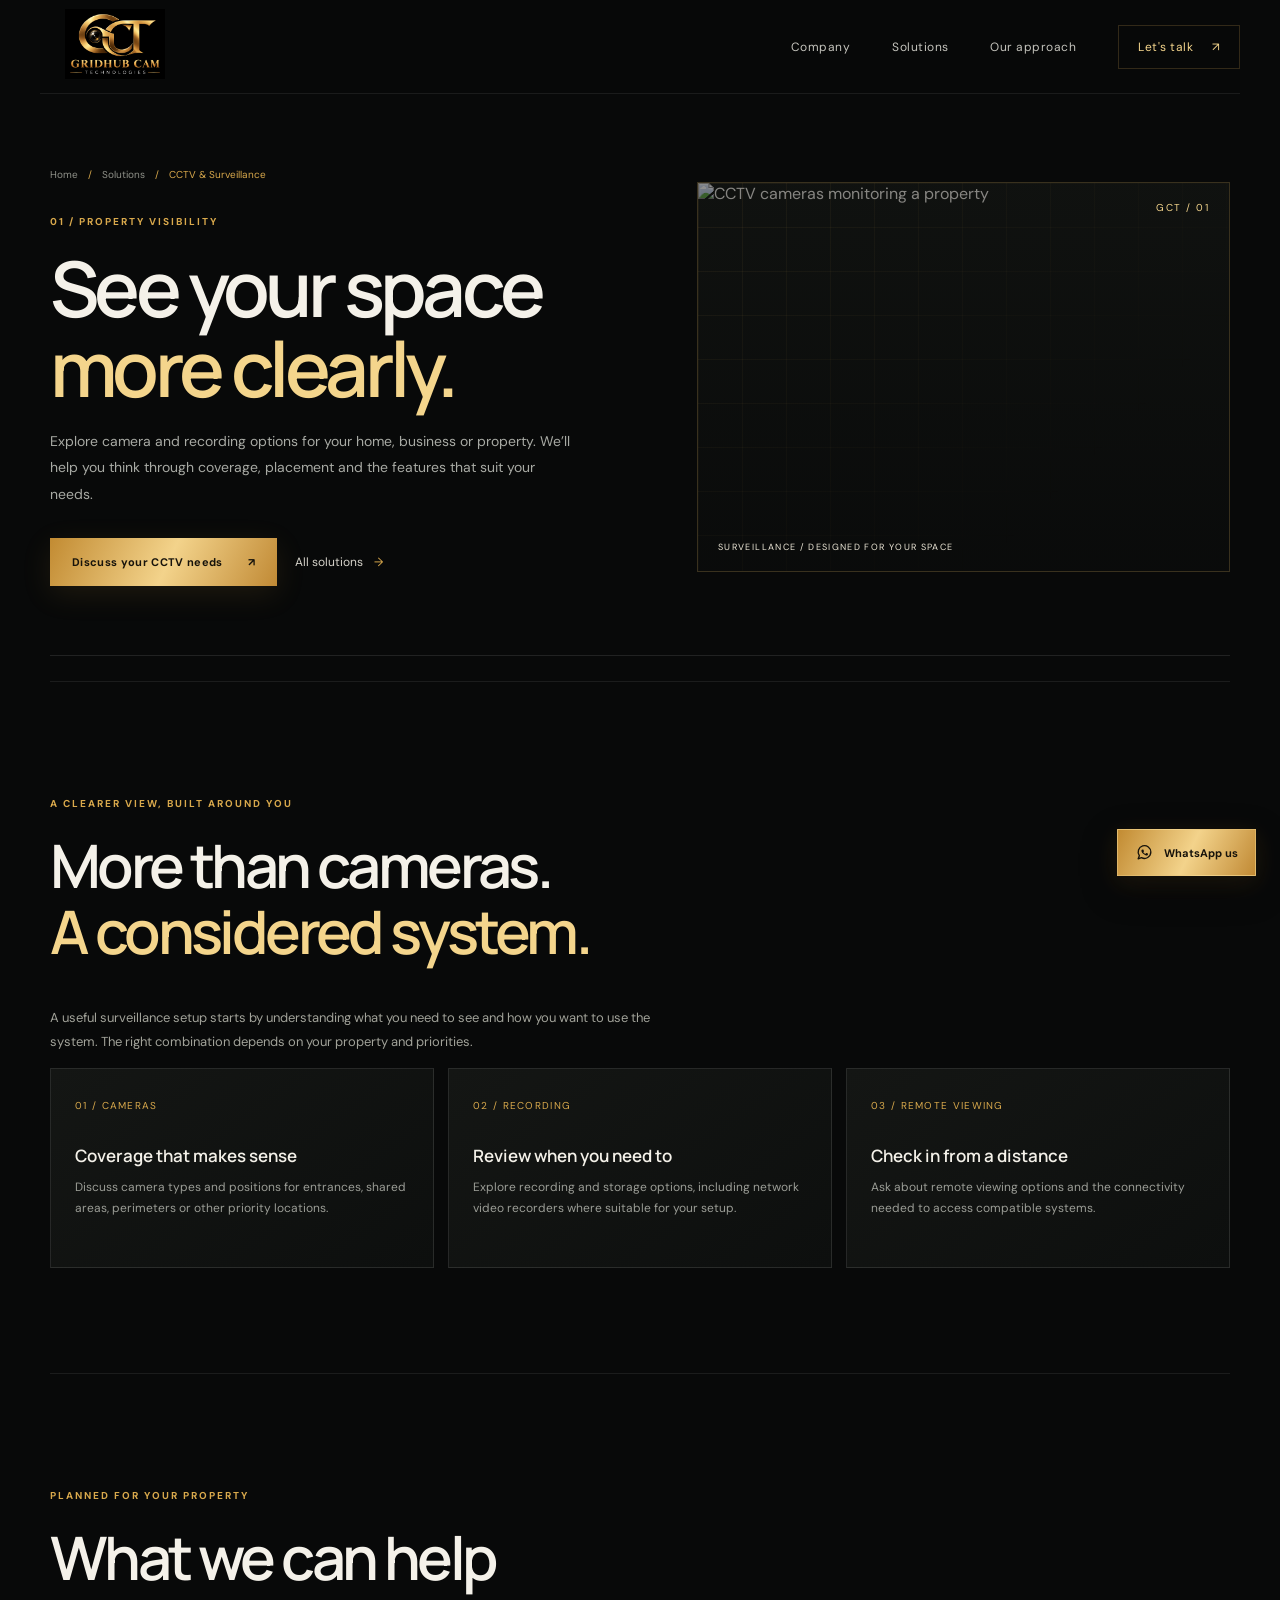
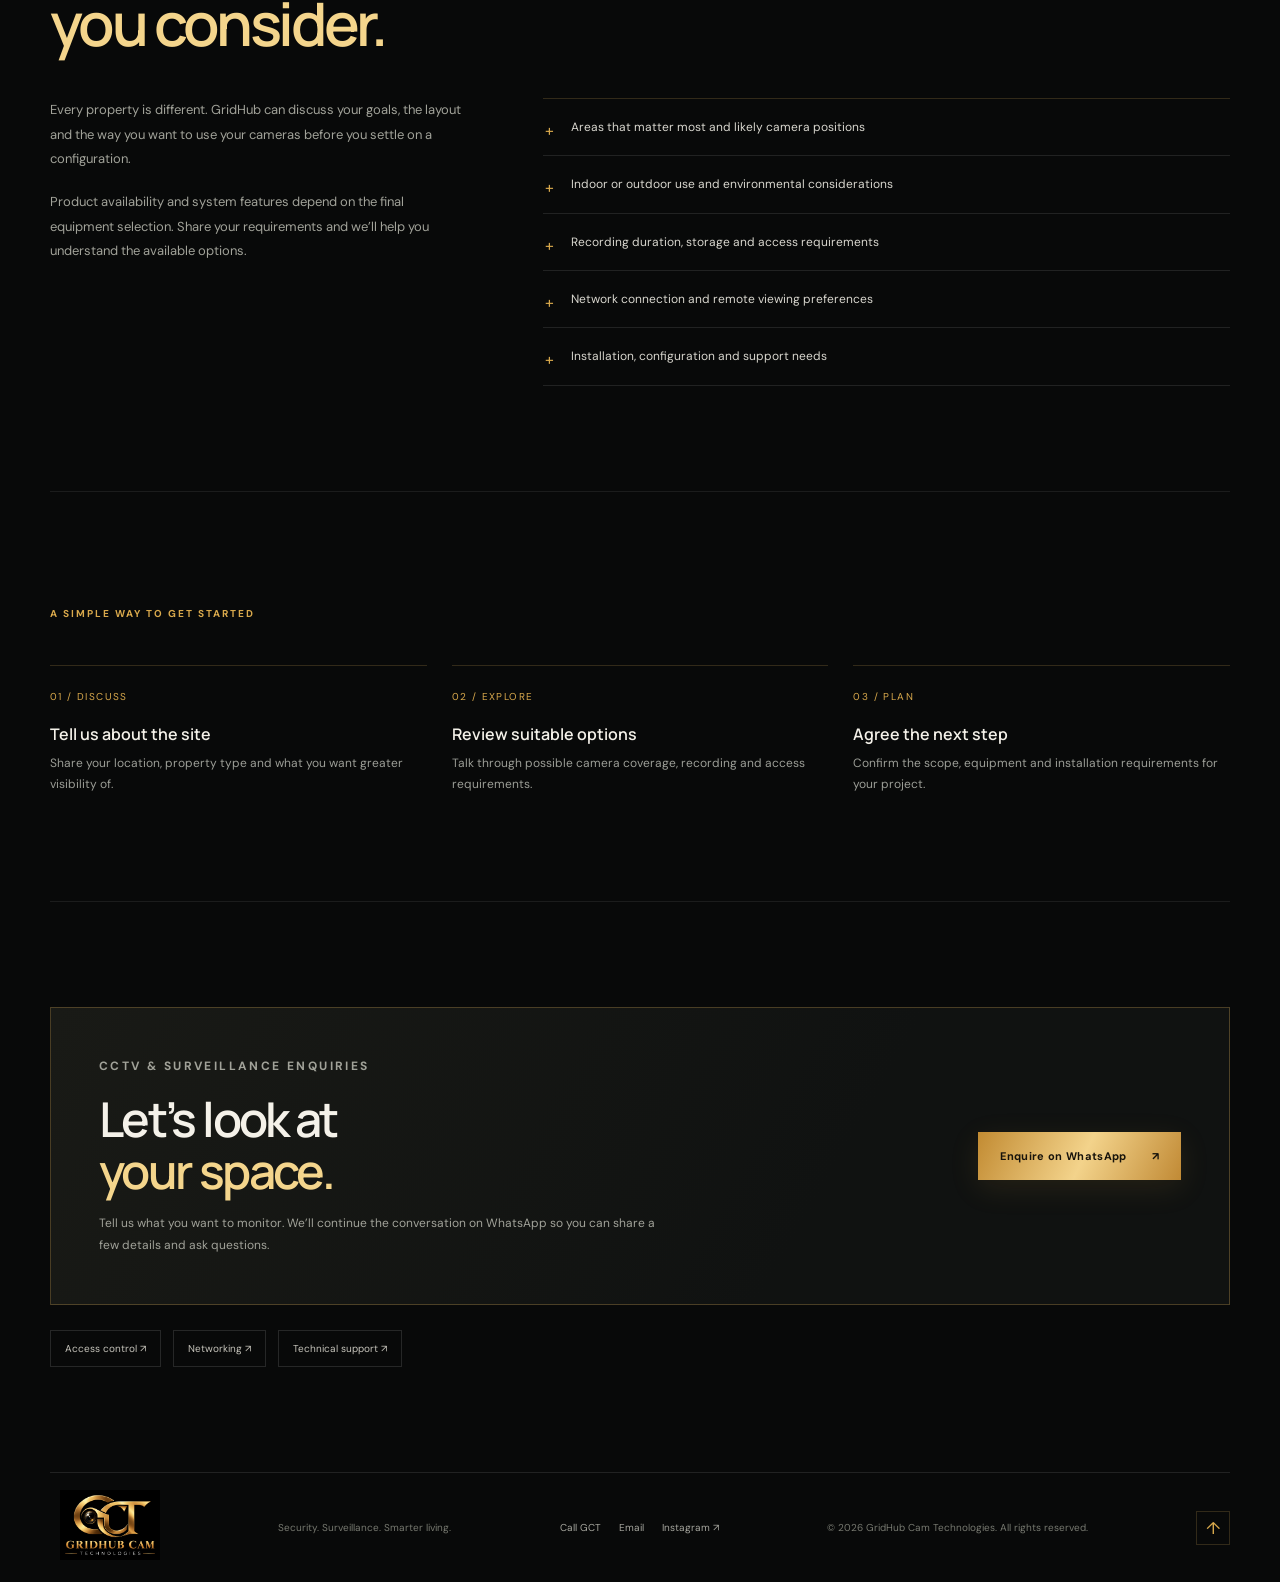
==== products/cctv.html @ 3b91d75c "initial commit" ====
<!DOCTYPE html>
<html lang="en">
<head>
  <meta charset="UTF-8">
  <meta name="viewport" content="width=device-width, initial-scale=1">
  <meta name="theme-color" content="#080909">
  <meta name="description" content="Explore CCTV camera, recording and remote viewing options from GridHub Cam Technologies in Nairobi, Kenya.">
  <meta property="og:type" content="website">
  <meta property="og:title" content="CCTV & Surveillance | GridHub Cam Technologies">
  <meta property="og:description" content="Thoughtful CCTV and surveillance solutions for homes and businesses.">
  <title>CCTV & Surveillance | GridHub Cam Technologies</title>
  <link rel="icon" type="image/png" href="../assets/gridhub-logo.png">
  <link rel="preconnect" href="https://fonts.googleapis.com">
  <link rel="preconnect" href="https://fonts.gstatic.com" crossorigin>
  <link href="https://fonts.googleapis.com/css2?family=DM+Sans:wght@400;500;600;700&family=Manrope:wght@400;500;600;700;800&display=swap" rel="stylesheet">
  <link rel="stylesheet" href="../styles.css">
  <link rel="stylesheet" href="products.css">
</head>
<body>
  <a class="skip-link" href="#main-content">Skip to content</a>
  <header class="site-header" id="top">
    <a class="brand" href="../index.html" aria-label="GridHub Cam Technologies home"><img src="../assets/gridhub-logo.png" alt="GridHub Cam Technologies official gold GCT logo"></a>
    <button class="menu-toggle" type="button" aria-label="Open navigation" aria-controls="primary-navigation" aria-expanded="false"><span></span><span></span></button>
    <nav class="navigation" id="primary-navigation" aria-label="Main navigation">
      <a href="../index.html#about">Company</a><a href="../index.html#solutions">Solutions</a><a href="../index.html#approach">Our approach</a><a href="../index.html#contact" class="nav-cta">Let's talk <span>↗</span></a>
    </nav>
  </header>
  <main class="product-main" id="main-content">
    <section class="product-hero section-shell">
      <div class="product-hero-copy">
        <nav class="product-breadcrumb" aria-label="Breadcrumb"><a href="../index.html">Home</a><span>/</span><a href="../index.html#solutions">Solutions</a><span>/</span><span aria-current="page">CCTV & Surveillance</span></nav>
        <p class="product-kicker">01 / PROPERTY VISIBILITY</p>
        <h1>See your space<br><em>more clearly.</em></h1>
        <p class="product-lead">Explore camera and recording options for your home, business or property. We’ll help you think through coverage, placement and the features that suit your needs.</p>
        <div class="product-actions"><a class="button button-gold" href="#contact">Discuss your CCTV needs <span>↗</span></a><a class="text-link" href="../index.html#solutions">All solutions <span>→</span></a></div>
      </div>
      <div class="product-visual"><img src="https://images.unsplash.com/photo-1557597774-9d273605dfa9?auto=format&amp;fit=crop&amp;w=1200&amp;q=85" alt="CCTV cameras monitoring a property" fetchpriority="high"><div class="product-visual-grid"></div><span class="product-visual-index">GCT / 01</span><span class="product-visual-label">SURVEILLANCE / DESIGNED FOR YOUR SPACE</span></div>
    </section>
    <section class="product-section section-shell">
      <p class="product-kicker">A CLEARER VIEW, BUILT AROUND YOU</p>
      <div class="product-section-heading"><h2>More than cameras.<br><em>A considered system.</em></h2></div>
      <p class="product-section-lead">A useful surveillance setup starts by understanding what you need to see and how you want to use the system. The right combination depends on your property and priorities.</p>
      <div class="product-feature-grid">
        <article class="product-feature"><span>01 / CAMERAS</span><h3>Coverage that makes sense</h3><p>Discuss camera types and positions for entrances, shared areas, perimeters or other priority locations.</p></article>
        <article class="product-feature"><span>02 / RECORDING</span><h3>Review when you need to</h3><p>Explore recording and storage options, including network video recorders where suitable for your setup.</p></article>
        <article class="product-feature"><span>03 / REMOTE VIEWING</span><h3>Check in from a distance</h3><p>Ask about remote viewing options and the connectivity needed to access compatible systems.</p></article>
      </div>
    </section>
    <section class="product-section section-shell">
      <p class="product-kicker">PLANNED FOR YOUR PROPERTY</p>
      <div class="product-section-heading"><h2>What we can help<br><em>you consider.</em></h2></div>
      <div class="product-detail-layout">
        <div class="product-detail-copy"><p>Every property is different. GridHub can discuss your goals, the layout and the way you want to use your cameras before you settle on a configuration.</p><p>Product availability and system features depend on the final equipment selection. Share your requirements and we’ll help you understand the available options.</p></div>
        <ul class="product-checklist"><li>Areas that matter most and likely camera positions</li><li>Indoor or outdoor use and environmental considerations</li><li>Recording duration, storage and access requirements</li><li>Network connection and remote viewing preferences</li><li>Installation, configuration and support needs</li></ul>
      </div>
    </section>
    <section class="product-section section-shell">
      <p class="product-kicker">A SIMPLE WAY TO GET STARTED</p>
      <div class="product-process">
        <article><span>01 / DISCUSS</span><h3>Tell us about the site</h3><p>Share your location, property type and what you want greater visibility of.</p></article>
        <article><span>02 / EXPLORE</span><h3>Review suitable options</h3><p>Talk through possible camera coverage, recording and access requirements.</p></article>
        <article><span>03 / PLAN</span><h3>Agree the next step</h3><p>Confirm the scope, equipment and installation requirements for your project.</p></article>
      </div>
    </section>
    <section class="product-section section-shell" id="contact">
      <div class="product-contact"><div><p class="product-kicker">CCTV & SURVEILLANCE ENQUIRIES</p><h2>Let’s look at<br><em>your space.</em></h2><p>Tell us what you want to monitor. We’ll continue the conversation on WhatsApp so you can share a few details and ask questions.</p></div><a class="button button-gold" href="https://wa.me/254706230252?text=Hello%20GridHub%20Cam%20Technologies%2C%20I%27d%20like%20to%20enquire%20about%20CCTV%20and%20surveillance." target="_blank" rel="noopener">Enquire on WhatsApp <span>↗</span></a></div>
      <div class="product-related" aria-label="Related solutions"><a href="access-control.html">Access control ↗</a><a href="networking.html">Networking ↗</a><a href="technical-support.html">Technical support ↗</a></div>
    </section>
  </main>
  <footer class="site-footer product-footer section-shell"><a class="footer-brand" href="../index.html"><img src="../assets/gridhub-logo.png" alt="GridHub Cam Technologies"></a><p>Security. Surveillance. Smarter living.</p><nav class="footer-links" aria-label="Footer"><a href="tel:+254706230252">Call GCT</a><a href="mailto:gridhubcamtechnologies@yahoo.com">Email</a><a href="https://www.instagram.com/gridhub.camtechnologies/" target="_blank" rel="noopener">Instagram ↗</a></nav><span>© <span id="year"></span> GridHub Cam Technologies. All rights reserved.</span><a class="back-top" href="#top" aria-label="Back to top">↑</a></footer>
  <a class="floating-whatsapp" href="https://wa.me/254706230252?text=Hello%20GridHub%20Cam%20Technologies%2C%20I%27d%20like%20to%20enquire%20about%20CCTV%20and%20surveillance." target="_blank" rel="noopener" aria-label="Enquire about CCTV on WhatsApp"><svg class="whatsapp-icon" aria-hidden="true" viewBox="0 0 24 24" fill="none"><path d="M20 11.5a8 8 0 0 1-11.8 7L4 20l1.5-4A8 8 0 1 1 20 11.5Z" stroke="currentColor" stroke-width="1.7" stroke-linejoin="round"/><path d="M9 8.5c.3-.4.5-.4.8-.4h.3c.2 0 .4.1.5.4l.7 1.6c.1.2.1.4-.1.6l-.5.6c-.2.2-.2.4 0 .6.5.8 1.2 1.4 2 1.8.2.1.4.1.6-.1l.7-.8c.2-.2.4-.2.6-.1l1.5.7c.3.1.4.3.4.5 0 .4-.2 1.1-.7 1.5-.5.5-1.2.6-1.9.4-1.1-.3-2.4-1.1-3.5-2.1-1-.9-1.9-2.2-2.2-3.4-.2-.7 0-1.4.4-1.8Z" fill="currentColor"/></svg><span>WhatsApp us</span></a>
  <script src="../script.js"></script>
</body>
</html>
---- styles.css ----
*{box-sizing:border-box}
 :root{--bg:#080909;--panel:#101111;--panel2:#141514;--gold:#d9a94c;--gold2:#f4d58c;--muted:#9a9b96;--line:rgba(220,177,91,.2);--white:#f4f1e9}
html{scroll-behavior:smooth;scroll-padding-top:90px}
body{margin:0;background:var(--bg);color:var(--white);font-family:"DM Sans",sans-serif;overflow-x:hidden}
a{color:inherit;text-decoration:none}
.page-glow{position:absolute;inset:0 0 auto;height:900px;pointer-events:none;background:radial-gradient(ellipse at 76% 23%,rgba(176,124,37,.12),transparent 35%),radial-gradient(ellipse at 5% 55%,rgba(180,140,67,.06),transparent 30%)}
.section-shell{width:min(1180px,calc(100% - 80px));margin:auto}
.site-header{height:94px;width:min(1320px,calc(100% - 80px));margin:auto;display:flex;align-items:center;justify-content:space-between;border-bottom:1px solid rgba(255,255,255,.08);position:sticky;top:0;z-index:20;background:rgba(8,9,9,.9);backdrop-filter:blur(16px)}
.brand img{width:150px;height:70px;object-fit:contain}
.navigation{display:flex;align-items:center;gap:42px;font-size:12px;color:#c5c4bd;letter-spacing:.04em}
.navigation a{transition:color .2s}
.navigation a:hover,.text-link:hover{color:var(--gold2)}
.navigation .nav-cta{color:var(--gold2);border:1px solid var(--line);padding:13px 19px}
.nav-cta span{margin-left:15px}
.menu-toggle{display:none}
.hero{min-height:670px;display:grid;grid-template-columns:1fr 1fr;align-items:center;position:relative;padding-top:40px;padding-bottom:90px}
.hero-copy{position:relative;z-index:2;padding:40px 0}
.eyebrow{font-size:10px;letter-spacing:.2em;color:var(--gold);font-weight:700}
.eyebrow-line{display:inline-block;width:30px;height:1px;background:var(--gold);vertical-align:middle;margin-right:10px}
.hero h1,.intro h2,.section-heading h2,.statement h2,.approach h2,.audience h2,.contact h2{font-family:Manrope,sans-serif;letter-spacing:-.065em;font-weight:600}
.hero h1{font-size:clamp(54px,6.4vw,86px);line-height:.99;margin:27px 0}
.hero h1 em,.intro h2 em,.section-heading h2 em,.statement h2 em,.approach h2 em,.contact h2 em{font-style:normal;color:var(--gold2)}
.hero-lead{max-width:490px;color:#a8aaa4;line-height:1.85;font-size:15px}
.hero-actions{display:flex;align-items:center;gap:30px;margin-top:35px}
.button{display:inline-flex;align-items:center;gap:25px;padding:17px 22px;font-size:11px;font-weight:700;letter-spacing:.03em}
.button-gold{color:#17130b;background:linear-gradient(115deg,#c28b32,#f3d38b 52%,#c18a35);box-shadow:0 8px 30px rgba(196,144,54,.12);transition:transform .2s,box-shadow .2s}
.button-gold:hover{transform:translateY(-3px);box-shadow:0 12px 35px rgba(196,144,54,.22)}
.text-link{font-size:12px;color:#d6d3ca}
.text-link span{color:var(--gold);margin-left:8px}
.hero-footnote{margin-top:65px;color:#777a73;font-size:10px;letter-spacing:.04em}
.pulse,.tag-dot{display:inline-block;width:6px;height:6px;background:var(--gold);border-radius:50%;margin-right:9px;box-shadow:0 0 12px var(--gold)}
.hero-art{height:510px;position:relative;display:grid;place-items:center;overflow:hidden}
.art-grid{position:absolute;inset:0;background-image:linear-gradient(rgba(218,174,88,.055) 1px,transparent 1px),linear-gradient(90deg,rgba(218,174,88,.055) 1px,transparent 1px);background-size:42px 42px;mask-image:radial-gradient(ellipse,black,transparent 72%)}
.orbit{position:absolute;border:1px solid rgba(218,174,88,.2);border-radius:50%;width:390px;height:390px}
.orbit-two{width:490px;height:490px;border-style:dashed;opacity:.5}
.lens-ring{width:260px;height:260px;border-radius:50%;border:1px solid rgba(234,193,111,.65);display:grid;place-items:center;box-shadow:0 0 0 16px rgba(220,174,83,.035),0 0 80px rgba(204,150,55,.15),inset 0 0 50px rgba(211,164,77,.12);background:radial-gradient(circle,rgba(199,151,61,.12),rgba(8,9,9,.1) 65%);position:relative;z-index:1}
.lens-ring:before,.lens-ring:after{content:"";position:absolute;border:1px solid rgba(224,184,101,.35);border-radius:50%;inset:15px}
.lens-ring:after{inset:31px;border-style:dashed;opacity:.6}
.lens-core{width:125px;height:125px;border-radius:50%;background:radial-gradient(circle at 35% 30%,#565044 0,#181a19 25%,#050606 65%);border:5px solid #8e713d;box-shadow:0 0 0 7px #171613,0 0 35px #b17b2d;display:grid;place-items:center}
.lens-shine{width:43px;height:43px;border-radius:50%;background:radial-gradient(circle at 35% 30%,#b8b8a6,#42443d 24%,#080909 70%);box-shadow:0 0 15px rgba(236,193,104,.45)}
.scan-line{position:absolute;width:340px;height:1px;background:linear-gradient(90deg,transparent,var(--gold),transparent);top:50%;z-index:2;opacity:.65;animation:scan 5s ease-in-out infinite}
.art-tag{position:absolute;border:1px solid var(--line);background:rgba(9,10,9,.8);padding:12px 15px;font-size:9px;letter-spacing:.13em;color:#d8d2c4;z-index:3}
.tag-top{top:65px;right:5px}
.tag-bottom{bottom:53px;left:0;display:flex;flex-direction:column;gap:7px;letter-spacing:0}
.tag-bottom small{color:var(--gold);font-size:9px;letter-spacing:.16em}
.tag-bottom strong{font-size:11px;font-weight:500}
.art-cross{position:absolute;color:var(--gold);opacity:.7;font-size:20px}
.cross-a{top:110px;left:60px}
.cross-b{right:50px;bottom:120px}
.hero-bottom-rule{position:absolute;bottom:25px;left:0;right:0;border-top:1px solid rgba(255,255,255,.1);padding-top:15px;display:flex;justify-content:space-between;color:#696b65;font-size:9px;letter-spacing:.16em}
.section-index{font-size:10px;color:var(--gold);letter-spacing:.14em}
.section-index span{color:#74766f;margin-left:12px}
.intro{padding:135px 0;display:grid;grid-template-columns:230px 1fr;border-top:1px solid rgba(255,255,255,.08)}
.intro-content{max-width:820px}
.intro h2{font-size:clamp(42px,5.2vw,68px);line-height:1.12;margin:23px 0 35px}
.intro-bottom{display:grid;grid-template-columns:1fr 1fr;gap:45px;max-width:760px}
.intro-bottom p,.approach-lead{font-size:13px;line-height:1.9;color:#9b9d96;margin:0}
.solutions{padding:75px 0 140px}
.section-heading{display:grid;grid-template-columns:1fr 1fr;align-items:end;margin-bottom:50px}
.section-heading .eyebrow{margin-top:35px}
.section-heading h2{font-size:clamp(39px,4.7vw,61px);line-height:1.12;margin:0}
.solution-grid{display:grid;grid-template-columns:repeat(6,1fr);gap:14px}
.solution-card{grid-column:span 2;background:linear-gradient(145deg,#151715,#0e100f);border:1px solid rgba(255,255,255,.075);min-width:0;transition:border-color .25s,transform .25s}
.solution-card:hover{border-color:rgba(218,174,88,.48);transform:translateY(-5px)}
.solution-feature{grid-column:span 3}
.solution-card:nth-child(2){grid-column:span 3}
.solution-card:nth-child(n+3){grid-column:span 2}
.card-top{padding:19px 20px 0;display:flex;justify-content:space-between;color:#8c8d85;font-size:9px;letter-spacing:.14em}
.card-arrow{color:var(--gold);font-size:16px}
.solution-visual{height:190px;position:relative;overflow:hidden;margin:15px 16px 0;background:radial-gradient(ellipse at center,rgba(189,139,54,.16),transparent 68%),#0b0d0c;border:1px solid rgba(255,255,255,.045);display:grid;place-items:center}
.visual-caption{position:absolute;bottom:12px;left:13px;font-size:8px;letter-spacing:.16em;color:#8e8d82}
.camera-body{width:130px;height:70px;border:1px solid #b68b43;border-radius:7px;background:linear-gradient(145deg,#282a26,#090b0a);transform:perspective(180px) rotateY(-12deg);display:grid;place-items:center;box-shadow:0 15px 40px #000}
.camera-lens{width:44px;height:44px;border:5px solid #8d703b;border-radius:50%;background:radial-gradient(circle at 35% 30%,#a9a18b,#171916 40%,#020303 70%);box-shadow:0 0 20px rgba(213,163,69,.25)}
.visual-beam{position:absolute;width:220px;height:80px;background:linear-gradient(90deg,transparent,rgba(205,158,68,.09),transparent);transform:rotate(-20deg)}
.access-frame{width:85px;height:115px;border:1px solid #a77d38;display:grid;place-items:center;position:relative;background:linear-gradient(145deg,#1b1e1a,#080a09);box-shadow:0 0 35px rgba(207,155,63,.13)}
.access-lock{font-size:42px;color:#d4a44d}
.access-scan{position:absolute;width:100%;height:1px;background:#f0ca7a;box-shadow:0 0 12px #e0b45e;top:45%;animation:scan 3s infinite}
.car-shape{width:150px;height:42px;border:1px solid #c69a4a;border-radius:40px 50px 14px 14px;position:relative;background:linear-gradient(160deg,#383a34,#0c0e0d);transform:skewX(-10deg)}
.car-shape:before{content:"";position:absolute;width:75px;height:28px;border:1px solid #98733a;border-bottom:0;left:36px;top:-24px;border-radius:55px 55px 0 0;background:#171a17}
.car-shape i,.car-shape b{position:absolute;width:23px;height:23px;border-radius:50%;background:#070808;border:3px solid #9b7b43;bottom:-12px}
.car-shape i{left:25px}
.car-shape b{right:25px}
.route-line{position:absolute;width:180px;height:65px;border:1px dashed rgba(223,180,94,.5);border-color:transparent transparent rgba(223,180,94,.6) rgba(223,180,94,.6);border-radius:50%;transform:rotate(-20deg)}
.wifi-symbol{width:110px;height:90px;position:relative}
.wifi-symbol i{position:absolute;left:50%;border:2px solid #c99b4b;border-bottom:0;border-radius:100px 100px 0 0;transform:translateX(-50%)}
.wifi-symbol i:nth-child(1){width:100px;height:48px;top:0}
.wifi-symbol i:nth-child(2){width:68px;height:33px;top:18px}
.wifi-symbol i:nth-child(3){width:34px;height:17px;top:35px}
.wifi-symbol b{position:absolute;width:8px;height:8px;background:var(--gold2);border-radius:50%;bottom:5px;left:calc(50% - 4px);box-shadow:0 0 14px var(--gold)}
.network-nodes{position:absolute;bottom:28px;display:flex;gap:50px}
.network-nodes span{width:5px;height:5px;border-radius:50%;background:var(--gold);box-shadow:0 0 8px var(--gold)}
.support-orbit{width:110px;height:110px;border:1px solid #bd9145;border-radius:50%;display:grid;place-items:center;box-shadow:0 0 0 12px rgba(202,155,69,.06),0 0 35px rgba(202,155,69,.1);color:var(--gold2);font-family:Manrope;font-size:25px;font-weight:800}
.support-cross{position:absolute;right:28%;top:26%;font-size:22px;color:var(--gold)}
.card-copy{padding:22px 22px 25px}
.card-copy h3{font:600 19px Manrope,sans-serif;margin:0 0 12px;letter-spacing:-.03em}
.card-copy p{font-size:12px;color:#969890;line-height:1.8;min-height:65px;margin:0 0 20px}
.card-links{display:flex;flex-wrap:wrap;gap:12px 20px}
.card-copy a{font-size:10px;color:var(--gold2);letter-spacing:.04em}
.card-copy a span{margin-left:6px}
.card-copy a+a{color:#aaa99f}
.card-copy a:hover{color:#fff}
.statement{background:linear-gradient(100deg,rgba(190,140,52,.1),transparent 60%),#111311;border-top:1px solid var(--line);border-bottom:1px solid var(--line);position:relative;overflow:hidden}
.statement:after{content:"GCT";position:absolute;right:-20px;bottom:-130px;font:800 340px Manrope;color:rgba(218,174,88,.035);letter-spacing:-.1em}
.statement-inner{padding:110px 0 120px;position:relative;z-index:1}
.statement-mark{font:800 34px Manrope;color:var(--gold);letter-spacing:-.1em;margin-bottom:55px}
.statement-mark span{color:#f3e6c8}
.statement h2{font-size:clamp(43px,5.5vw,72px);line-height:1.15;margin:25px 0}
.statement-note{color:#96988f;font-size:13px;line-height:1.8;max-width:480px;margin-top:28px}
.approach{padding:135px 0; border-bottom:1px solid rgba(255,255,255,.08)}
.approach-layout{display:grid;grid-template-columns:1fr 1fr;gap:100px;margin-top:50px}
.approach h2,.audience h2{font-size:clamp(40px,4.6vw,60px);line-height:1.15;margin:25px 0}
.approach-lead{max-width:400px;margin-top:25px}
.process-list{border-top:1px solid var(--line)}
.process-item{display:grid;grid-template-columns:42px 1fr 20px;gap:15px;padding:24px 0;border-bottom:1px solid rgba(255,255,255,.1);align-items:start}
.process-item>span{font-size:10px;color:var(--gold);padding-top:5px}
.process-item h3{font:600 17px Manrope;margin:0 0 8px}
.process-item p{font-size:11px;color:#92948c;line-height:1.8;margin:0;max-width:370px}
.process-item>b{font-size:14px;color:var(--gold);font-weight:400}
.audience{padding:110px 0;display:grid;grid-template-columns:230px 1fr}
.audience-content{max-width:800px}
.audience h2{margin-top:20px}
.audience-tags{display:flex;flex-wrap:wrap;gap:10px;margin-top:35px}
.audience-tags span{padding:13px 17px;border:1px solid rgba(255,255,255,.12);color:#c2c2b9;font-size:11px}
.contact{padding:35px 0 110px}
.contact-panel{background:linear-gradient(120deg,#191a16,#101211 60%);border:1px solid rgba(218,174,88,.28);padding:65px;display:grid;grid-template-columns:1.2fr .8fr;gap:80px;position:relative;overflow:hidden}
.contact-panel:after{content:"";position:absolute;width:400px;height:400px;border:1px solid rgba(218,174,88,.1);border-radius:50%;right:-200px;top:-210px;box-shadow:0 0 0 30px rgba(218,174,88,.025),0 0 0 70px rgba(218,174,88,.02)}
.contact-left,.contact-details{position:relative;z-index:1}
.contact h2{font-size:clamp(43px,5vw,64px);line-height:1.12;margin:25px 0}
.contact-left>p:not(.eyebrow){font-size:13px;color:#a1a299;line-height:1.8;max-width:440px;margin-bottom:30px}
.contact-details{display:grid;gap:24px;align-content:center}
.contact-details div{display:flex;flex-direction:column;gap:7px}
.contact-details small{font-size:9px;letter-spacing:.16em;color:var(--gold);margin-bottom:4px}
.contact-details a,.contact-details p{font-size:12px;color:#e0ded5;margin:0;overflow-wrap:anywhere}
.contact-details a:hover{color:var(--gold2)}
.site-footer{min-height:125px;border-top:1px solid rgba(255,255,255,.1);display:flex;align-items:center;justify-content:space-between;gap:20px}
.footer-brand img{width:120px;height:70px;object-fit:contain}
.site-footer p,.site-footer>span{font-size:10px;color:#777970}
.back-top{width:34px;height:34px;border:1px solid var(--line);display:grid;place-items:center;color:var(--gold);font-size:17px}
@keyframes scan{0%,100%{transform:translateY(-65px);opacity:.15}
50%{transform:translateY(65px);opacity:.8}
}
@media(max-width:900px){.section-shell{width:min(100% - 48px,700px)}
.site-header{width:calc(100% - 48px)}
.navigation{gap:20px}
.hero{grid-template-columns:1fr  .85fr;min-height:620px}
.hero h1{font-size:clamp(48px,7vw,70px)}
.hero-art{transform:scale(.88)}
.intro,.audience{grid-template-columns:150px 1fr}
.approach-layout{gap:45px}
.contact-panel{padding:45px;gap:40px}
.solution-card:nth-child(n){grid-column:span 3}
}
@media(max-width:650px){.section-shell{width:calc(100% - 40px)}
.site-header{width:calc(100% - 40px);height:78px}
.brand img{width:125px;height:65px}
.menu-toggle{display:flex;flex-direction:column;gap:6px;background:none;border:0;padding:10px}
.menu-toggle span{width:24px;height:1px;background:var(--gold)}
.navigation{display:none;position:absolute;top:77px;left:-20px;right:-20px;background:#101210;border-bottom:1px solid var(--line);padding:25px 22px;flex-direction:column;align-items:stretch;gap:22px}
.navigation.open{display:flex}
.navigation .nav-cta{text-align:center}
.hero{display:flex;flex-direction:column;align-items:stretch;padding-top:55px;padding-bottom:80px;min-height:auto}
.hero-copy{padding:0}
.hero h1{font-size:clamp(53px,14vw,76px);margin:23px 0}
.hero-lead{font-size:13px}
.hero-actions{gap:18px;flex-wrap:wrap}
.button{padding:15px 17px}
.hero-footnote{margin-top:38px;font-size:9px}
.hero-art{height:350px;transform:none;margin-top:10px}
.lens-ring{width:190px;height:190px}
.lens-core{width:95px;height:95px}
.orbit{width:280px;height:280px}
.orbit-two{width:340px;height:340px}
.tag-top{top:28px;right:0}
.tag-bottom{bottom:20px;left:0}
.hero-bottom-rule{bottom:20px}
.intro{padding:85px 0;display:block}
.intro>.section-index{margin-bottom:45px}
.intro h2{font-size:clamp(40px,11vw,58px)}
.intro-bottom{grid-template-columns:1fr;gap:18px}
.solutions{padding:50px 0 85px}
.section-heading{display:block}
.section-heading h2{font-size:44px;margin-top:25px}
.section-heading .eyebrow{margin-top:22px}
.solution-grid{display:block}
.solution-card{margin-bottom:14px}
.solution-visual{height:175px}
.card-copy p{min-height:0}
.statement-inner{padding:80px 0}
.statement h2{font-size:clamp(39px,10vw,58px)}
.statement-mark{margin-bottom:40px}
.approach{padding:85px 0}
.approach-layout{display:block;margin-top:35px}
.approach h2,.audience h2{font-size:44px}
.process-list{margin-top:50px}
.audience{padding:80px 0;display:block}
.audience>.section-index{margin-bottom:40px}
.audience-tags span{font-size:10px}
.contact{padding:10px 0 75px}
.contact-panel{padding:32px 23px;display:block}
.contact h2{font-size:47px}
.contact-details{margin-top:50px;padding-top:30px;border-top:1px solid rgba(255,255,255,.1)}
.site-footer{padding:20px 0;flex-wrap:wrap}
.site-footer p{width:calc(100% - 140px);text-align:right}
.site-footer>span{order:3;width:calc(100% - 55px)}
.back-top{order:4}
}
@media(prefers-reduced-motion:reduce){html{scroll-behavior:auto}
*,*:before,*:after{animation:none!important;transition:none!important}
}

.hero-art:before{content:"";position:absolute;inset:22px;background:linear-gradient(90deg,rgba(8,9,9,.2),rgba(8,9,9,.4)),url("https://images.unsplash.com/photo-1557597774-9d273605dfa9?auto=format&fit=crop&w=1200&q=85") center/cover;opacity:.34;mask-image:radial-gradient(ellipse,black 25%,transparent 78%)}
.solution-filters{display:flex;flex-wrap:wrap;gap:10px;margin:-20px 0 30px}
.solution-filter{border:1px solid rgba(255,255,255,.12);background:transparent;color:#aaa99f;padding:10px 15px;font:inherit;font-size:10px;letter-spacing:.04em;cursor:pointer;transition:background .2s,border-color .2s,color .2s}
.solution-filter:hover,.solution-filter:focus-visible,.solution-filter.is-active{border-color:var(--gold);color:var(--gold2)}
.solution-filter.is-active{background:rgba(218,174,88,.1)}
.solution-card[hidden]{display:none}
.solution-visual:before{content:"";position:absolute;inset:0;background-position:center;background-size:cover;opacity:.38;z-index:0}
.solution-visual:before{background:linear-gradient(145deg,rgba(5,7,6,.18),rgba(5,7,6,.48));opacity:1;z-index:1;pointer-events:none}
.solution-visual>img{position:absolute;inset:0;width:100%;height:100%;object-fit:cover;opacity:.72;filter:brightness(.7) saturate(.78);z-index:0;transition:transform .5s,filter .5s}
.solution-card:hover .solution-visual>img{transform:scale(1.04);filter:brightness(.82) saturate(.9)}
.solution-visual>:not(img){z-index:2}
.visual-caption{z-index:3}
.why-gridhub{padding:105px 0;border-top:1px solid rgba(255,255,255,.08)}
.why-gridhub-heading{margin:35px 0 48px 25%}
.why-gridhub h2,.faq h2{font-family:Manrope,sans-serif;font-size:clamp(39px,4.7vw,61px);line-height:1.12;letter-spacing:-.065em;font-weight:600;margin:0}
.why-gridhub h2 em,.faq h2 em{font-style:normal;color:var(--gold2)}
.why-grid{display:grid;grid-template-columns:repeat(3,1fr);border-top:1px solid var(--line)}
.why-grid article{padding:25px 28px 10px 0}
.why-grid article+article{border-left:1px solid rgba(255,255,255,.09);padding-left:28px}
.why-grid article>span{font-size:10px;color:var(--gold);letter-spacing:.12em}
.why-grid h3{font-family:Manrope,sans-serif;font-size:17px;font-weight:600;margin:25px 0 12px}
.why-grid p,.faq-intro{font-size:12px;line-height:1.85;color:#9b9d96;max-width:330px}
.faq{padding:100px 0;border-top:1px solid rgba(255,255,255,.08)}
.faq-layout{display:grid;grid-template-columns:.75fr 1.25fr;gap:90px;margin:40px 0 0 25%}
.faq-layout .eyebrow{margin-top:0}
.faq h2{margin:20px 0}
.faq-list details{border-bottom:1px solid rgba(255,255,255,.12)}
.faq-list details:first-child{border-top:1px solid rgba(255,255,255,.12)}
.faq-list summary{display:flex;align-items:center;justify-content:space-between;gap:20px;padding:21px 0;list-style:none;font-family:Manrope,sans-serif;font-size:14px;cursor:pointer}
.faq-list summary::-webkit-details-marker{display:none}
.faq-list summary span{color:var(--gold);font-size:20px;transition:transform .2s}
.faq-list details[open] summary span{transform:rotate(45deg)}
.faq-list details p{max-width:520px;margin:0;padding:0 35px 22px 0;color:#9b9d96;font-size:12px;line-height:1.8}
.enquiry-form{display:grid;grid-template-columns:1fr 1fr;gap:10px 16px;margin-top:27px}
.enquiry-form label{grid-column:span 2;color:#d4d0c5;font-size:10px;letter-spacing:.04em;margin-top:8px}
.enquiry-form label span{color:#85867f}
.enquiry-form input,.enquiry-form select,.enquiry-form textarea{grid-column:span 2;width:100%;border:1px solid rgba(255,255,255,.14);background:#0b0d0c;color:var(--white);border-radius:0;padding:13px 14px;font:inherit;font-size:12px}
.enquiry-form select:invalid{color:#777a73}
.enquiry-form textarea{resize:vertical;min-height:100px}
.enquiry-form input:focus,.enquiry-form select:focus,.enquiry-form textarea:focus{outline:1px solid var(--gold);border-color:var(--gold)}
.enquiry-form .button{grid-column:span 2;justify-self:start;margin-top:10px;border:0;cursor:pointer;font-family:inherit}
.form-status{grid-column:span 2;min-height:16px;margin:0;color:var(--gold2);font-size:11px;line-height:1.6}
@media(max-width:900px){.why-gridhub-heading,.faq-layout{margin-left:0}.faq-layout{gap:45px}}
@media(max-width:650px){.hero-art:before{inset:12px}.solution-filters{margin:-10px 0 24px;gap:7px}.solution-filter{padding:9px 11px}.why-gridhub{padding:80px 0}.why-gridhub-heading{margin:30px 0}.why-grid{grid-template-columns:1fr}.why-grid article,.why-grid article+article{padding:22px 0;border-left:0;border-bottom:1px solid rgba(255,255,255,.09)}.why-grid h3{margin:15px 0 8px}.faq{padding:80px 0}.faq-layout{display:block;margin-top:35px}.faq-list{margin-top:40px}.enquiry-form{display:block}.enquiry-form label{display:block;margin:15px 0 8px}.enquiry-form input,.enquiry-form select,.enquiry-form textarea{display:block;margin-bottom:12px}.enquiry-form .button{width:100%;justify-content:space-between}.form-status{margin-top:10px}}
.solution-card:nth-child(n){grid-column:span 2}
.footer-links{display:flex;gap:18px;font-size:10px;color:#a6a69e}
.footer-links a:hover{color:var(--gold2)}
@media(max-width:900px){.navigation{gap:14px;font-size:10px}.navigation .nav-cta{padding:10px 12px}.solution-card:nth-child(n){grid-column:span 3}}
@media(max-width:650px){.footer-links{order:3;width:100%;margin:12px 0;justify-content:flex-start}.site-footer>span{order:4}.back-top{order:5}}
.solution-card{position:relative}
.card-links a:first-child{position:static;display:inline-flex;align-items:center;padding:11px 13px;border:1px solid rgba(218,174,88,.42);color:var(--gold2);font-weight:700}
.card-links a:first-child:after{content:"";position:absolute;inset:0;z-index:3}
.card-links a:first-child:focus-visible:after{outline:2px solid var(--gold2);outline-offset:4px}
.card-links a[data-enquiry-service]{position:relative;z-index:4;display:inline-flex;align-items:center;padding:11px 2px}
.skip-link{position:fixed;top:12px;left:12px;z-index:50;padding:12px 16px;background:var(--gold2);color:#17130b;font-size:12px;font-weight:700;transform:translateY(-160%);transition:transform .2s}
.skip-link:focus{transform:translateY(0)}
:where(a,button,input,select,textarea,summary):focus-visible{outline:2px solid var(--gold2);outline-offset:4px}
.floating-whatsapp{position:fixed;right:24px;bottom:max(24px,env(safe-area-inset-bottom));z-index:15;display:flex;align-items:center;gap:10px;padding:13px 17px;border:1px solid rgba(244,213,140,.55);background:linear-gradient(115deg,#c28b32,#f3d38b 52%,#c18a35);box-shadow:0 12px 35px rgba(0,0,0,.4),0 6px 24px rgba(196,144,54,.16);color:#17130b;font-size:11px;font-weight:700;transition:opacity .2s,transform .2s,box-shadow .2s}
.floating-whatsapp:hover{transform:translateY(-3px);box-shadow:0 16px 40px rgba(0,0,0,.45),0 8px 28px rgba(196,144,54,.22)}
.floating-whatsapp.is-hidden{opacity:0;pointer-events:none;transform:translateY(12px)}
.whatsapp-icon{width:19px;height:19px}
@media(max-width:650px){.site-header{top:0}.floating-whatsapp{right:14px;bottom:max(14px,env(safe-area-inset-bottom));padding:12px 14px}.skip-link{top:8px;left:8px}}
.enquiry-form{grid-template-columns:repeat(2,minmax(0,1fr));gap:18px 14px;margin-top:30px}
.form-heading{grid-column:1/-1;display:flex;justify-content:space-between;align-items:center;padding-bottom:13px;border-bottom:1px solid rgba(255,255,255,.1);color:#92938a;font-size:9px;letter-spacing:.13em}
.form-heading b,.form-field label b{color:var(--gold2)}
.form-heading>span+span{font-size:9px;letter-spacing:0;text-transform:none}
.form-field{min-width:0;display:flex;flex-direction:column;gap:8px}
.form-field-half{grid-column:span 1}
.form-field-full{grid-column:1/-1}
.form-field label{color:#e0ded5;font-size:11px;letter-spacing:.01em}
.form-field label span{margin-left:5px;color:#81837b;font-size:10px}
.service-guidance{min-height:30px;margin:0;color:#96988f;font-size:10px;line-height:1.55}
.enquiry-form input,.enquiry-form select,.enquiry-form textarea{min-height:47px;border:1px solid rgba(255,255,255,.13);background:rgba(7,9,8,.64);color:var(--white);border-radius:2px;padding:13px 14px;font:inherit;font-size:12px;transition:border-color .2s,background .2s,box-shadow .2s}
.enquiry-form input::placeholder,.enquiry-form textarea::placeholder{color:#70736c;opacity:1}
.enquiry-form select:invalid{color:#85877f}
.enquiry-form select option{background:#101211;color:var(--white)}
.enquiry-form textarea{min-height:128px;resize:vertical;line-height:1.6}
.enquiry-form input:hover,.enquiry-form select:hover,.enquiry-form textarea:hover{border-color:rgba(218,174,88,.42)}
.enquiry-form input:focus,.enquiry-form select:focus,.enquiry-form textarea:focus{outline:none;border-color:var(--gold);background:#0b0d0c;box-shadow:0 0 0 3px rgba(218,174,88,.1)}
.field-note{display:flex;justify-content:space-between;gap:12px;color:#85877f;font-size:10px;line-height:1.5}
#message-count{flex-shrink:0;color:#a6a69e;font-variant-numeric:tabular-nums}
.enquiry-form .button{grid-column:1/-1;justify-self:stretch;justify-content:space-between;min-height:52px;margin:2px 0 0;padding:16px 18px;font-size:12px}
.form-status,.whatsapp-fallback,.form-privacy{grid-column:1/-1}
.form-status{min-height:0;color:var(--gold2)}
.whatsapp-fallback{color:var(--gold2);font-size:12px;text-decoration:underline;text-underline-offset:3px}
.form-privacy{margin:0;color:#82847d;font-size:10px;line-height:1.6}
@media(max-width:900px){.enquiry-form{grid-template-columns:repeat(2,minmax(0,1fr))}}
@media(max-width:650px){.enquiry-form{display:grid;grid-template-columns:1fr;gap:16px;margin-top:25px}.form-heading,.form-field-half,.form-field-full,.enquiry-form .button,.form-status,.whatsapp-fallback,.form-privacy{grid-column:1}.form-field label{display:block;margin:0}.enquiry-form input,.enquiry-form select,.enquiry-form textarea{display:block;margin:0}.service-guidance{min-height:0}.field-note{align-items:flex-start}.contact-panel{padding:30px 20px}.contact-left>p:not(.eyebrow){margin-bottom:20px}}
---- products/products.css ----
.product-main{overflow:hidden}
.product-hero{position:relative;display:grid;grid-template-columns:1fr .9fr;gap:55px;align-items:center;padding-top:74px;padding-bottom:95px;min-height:570px}
.product-hero:after{content:"";position:absolute;inset:auto 0 25px;height:1px;background:rgba(255,255,255,.1)}
.product-hero-copy{position:relative;z-index:2}
.product-breadcrumb{display:flex;flex-wrap:wrap;gap:10px;margin-bottom:34px;color:#8f9189;font-size:10px}
.product-breadcrumb a:hover{color:var(--gold2)}
.product-breadcrumb span{color:var(--gold)}
.product-kicker{font-size:10px;letter-spacing:.2em;color:var(--gold);font-weight:700}
.product-hero h1,.product-section h2{font-family:Manrope,sans-serif;font-weight:600;letter-spacing:-.06em}
.product-hero h1{max-width:670px;margin:20px 0;font-size:clamp(48px,6vw,78px);line-height:1.04}
.product-hero h1 em,.product-section h2 em{font-style:normal;color:var(--gold2)}
.product-lead{max-width:520px;color:#a8aaa4;font-size:14px;line-height:1.9}
.product-actions{display:flex;flex-wrap:wrap;align-items:center;gap:18px;margin-top:30px}
.product-visual{position:relative;min-height:390px;overflow:hidden;border:1px solid rgba(218,174,88,.2);background:#101210}
.product-visual img{position:absolute;inset:0;width:100%;height:100%;object-fit:cover;filter:brightness(.58) saturate(.78)}
.product-visual:after{content:"";position:absolute;inset:0;background:linear-gradient(180deg,rgba(8,9,9,.03),rgba(8,9,9,.78))}
.product-visual-label{position:absolute;z-index:1;left:20px;bottom:18px;color:#eee8d8;font-size:9px;letter-spacing:.15em}
.product-visual-index{position:absolute;z-index:1;right:20px;top:18px;color:var(--gold2);font-size:10px;letter-spacing:.15em}
.product-visual-grid{position:absolute;z-index:1;inset:0;background-image:linear-gradient(rgba(218,174,88,.07) 1px,transparent 1px),linear-gradient(90deg,rgba(218,174,88,.07) 1px,transparent 1px);background-size:44px 44px;mask-image:linear-gradient(135deg,#000,transparent 75%)}
.product-section{padding:105px 0;border-top:1px solid rgba(255,255,255,.08)}
.product-section-heading{max-width:700px;margin:22px 0 42px}
.product-section h2{margin:0;font-size:clamp(38px,4.7vw,60px);line-height:1.1}
.product-section-lead{max-width:650px;color:#a1a299;font-size:13px;line-height:1.9}
.product-feature-grid{display:grid;grid-template-columns:repeat(3,minmax(0,1fr));gap:14px}
.product-feature{min-height:200px;padding:24px;border:1px solid rgba(255,255,255,.1);background:linear-gradient(145deg,#141614,#0d0f0e)}
.product-feature>span{font-size:10px;letter-spacing:.13em;color:var(--gold)}
.product-feature h3{margin:30px 0 10px;font:600 17px Manrope,sans-serif}
.product-feature p{margin:0;color:#9b9d96;font-size:12px;line-height:1.8}
.product-detail-layout{display:grid;grid-template-columns:.75fr 1.25fr;gap:80px;margin-top:35px}
.product-detail-copy{color:#a1a299;font-size:13px;line-height:1.9}
.product-detail-copy p{margin:0 0 18px}
.product-checklist{margin:0;padding:0;list-style:none;border-top:1px solid var(--line)}
.product-checklist li{position:relative;padding:18px 10px 18px 28px;border-bottom:1px solid rgba(255,255,255,.1);color:#d8d6ce;font-size:12px;line-height:1.7}
.product-checklist li:before{content:"+";position:absolute;left:2px;color:var(--gold);font-size:16px}
.product-process{display:grid;grid-template-columns:repeat(3,minmax(0,1fr));gap:25px;margin-top:45px}
.product-process article{border-top:1px solid var(--line);padding-top:18px}
.product-process article>span{color:var(--gold);font-size:10px;letter-spacing:.14em}
.product-process h3{margin:18px 0 8px;font:600 16px Manrope,sans-serif}
.product-process p{margin:0;color:#9b9d96;font-size:12px;line-height:1.8}
.product-contact{display:grid;grid-template-columns:1fr auto;align-items:center;gap:25px;padding:48px;background:linear-gradient(120deg,#191a16,#101211 65%);border:1px solid rgba(218,174,88,.28)}
.product-contact h2{margin:15px 0;font:600 clamp(32px,4vw,48px)/1.1 Manrope,sans-serif;letter-spacing:-.055em}
.product-contact h2 em{font-style:normal;color:var(--gold2)}
.product-contact p{max-width:560px;margin:0;color:#a1a299;font-size:12px;line-height:1.8}
.product-related{display:flex;flex-wrap:wrap;gap:12px;margin-top:25px}
.product-related a{padding:11px 14px;border:1px solid rgba(255,255,255,.12);color:#c6c4bb;font-size:10px}
.product-related a:hover{border-color:var(--gold);color:var(--gold2)}
.product-footer{min-height:110px}
@media(max-width:900px){.product-hero{grid-template-columns:1fr .8fr;gap:30px}.product-detail-layout{gap:40px}.product-contact{padding:36px}}
@media(max-width:650px){.product-hero{display:flex;flex-direction:column;align-items:stretch;gap:30px;padding-top:38px;padding-bottom:75px;min-height:auto}.product-breadcrumb{margin-bottom:26px}.product-hero h1{font-size:clamp(44px,12vw,62px)}.product-lead{font-size:13px}.product-visual{min-height:280px}.product-section{padding:75px 0}.product-section-heading{margin:18px 0 30px}.product-feature-grid,.product-process{grid-template-columns:1fr}.product-feature{min-height:0;padding:22px}.product-feature h3{margin:20px 0 8px}.product-detail-layout{grid-template-columns:1fr;gap:20px}.product-contact{grid-template-columns:1fr;padding:28px 22px}.product-contact .button{width:100%;justify-content:space-between}.product-related{gap:8px}}
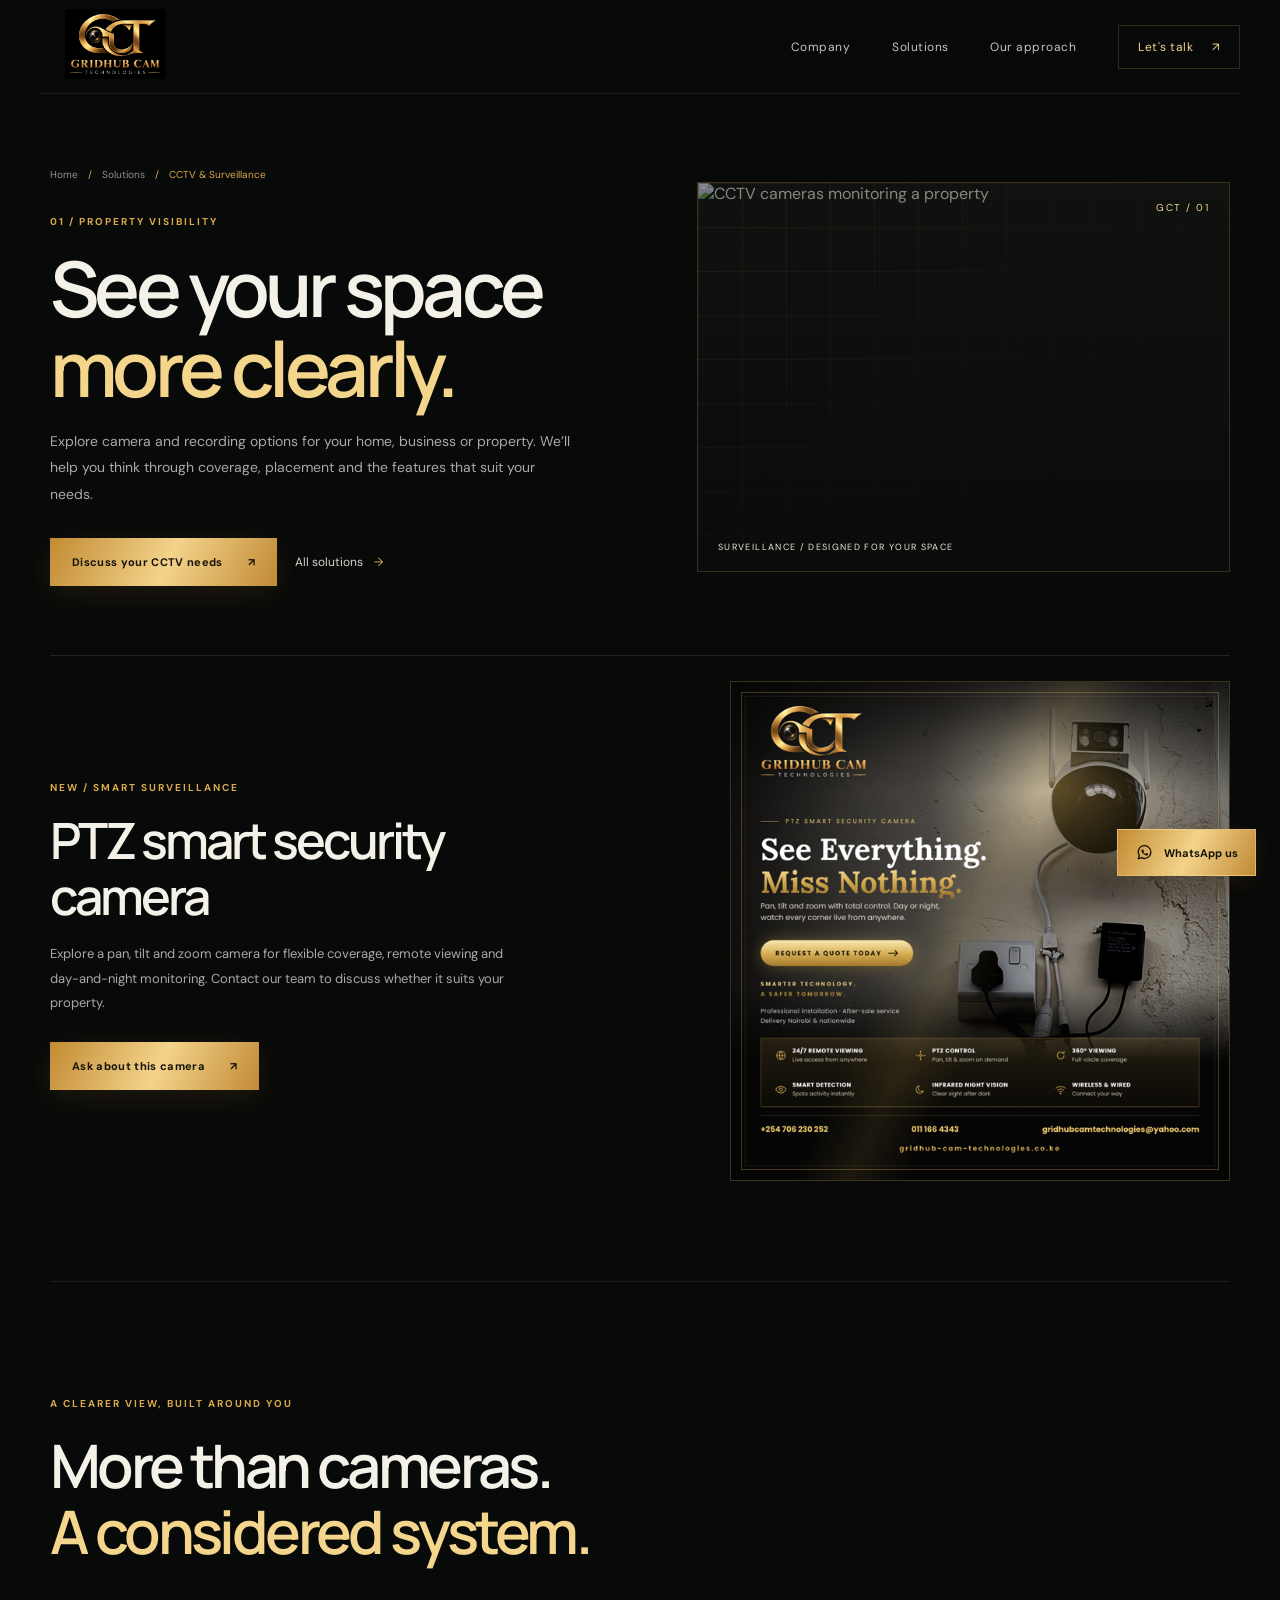
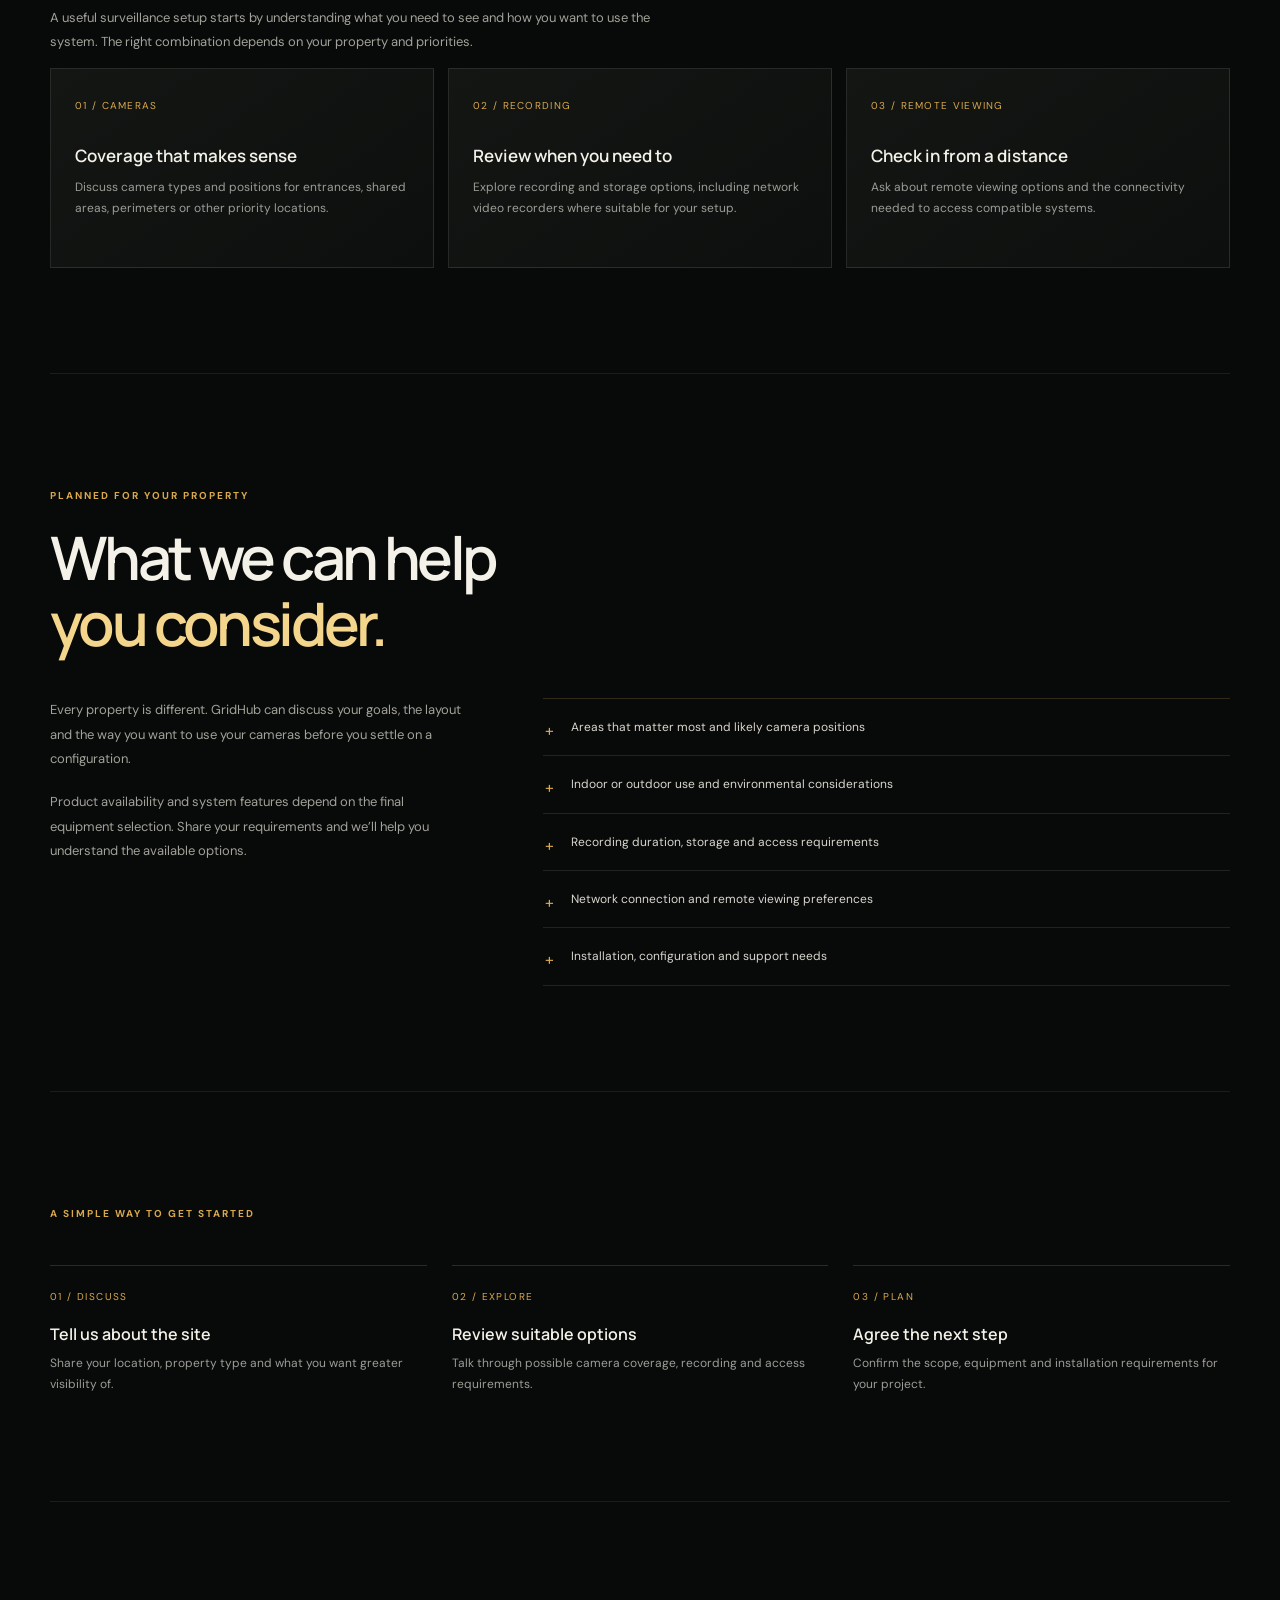
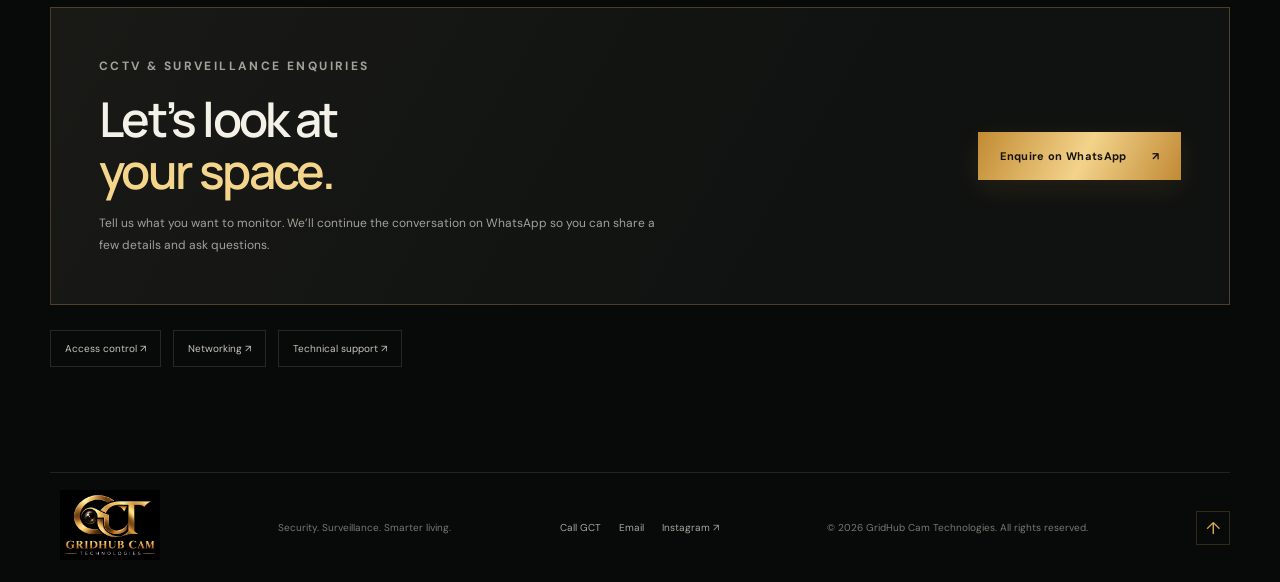
==== commit 30b1210c: "added two products-ptz camera and screen camera" ====
--- a/products/cctv.html
+++ b/products/cctv.html
@@ -36,6 +36,15 @@
       </div>
       <div class="product-visual"><img src="https://images.unsplash.com/photo-1557597774-9d273605dfa9?auto=format&amp;fit=crop&amp;w=1200&amp;q=85" alt="CCTV cameras monitoring a property" fetchpriority="high"><div class="product-visual-grid"></div><span class="product-visual-index">GCT / 01</span><span class="product-visual-label">SURVEILLANCE / DESIGNED FOR YOUR SPACE</span></div>
     </section>
+    <section class="ptz-product-feature section-shell" aria-labelledby="ptz-heading">
+      <div class="ptz-product-copy">
+        <p class="product-kicker">NEW / SMART SURVEILLANCE</p>
+        <h2 id="ptz-heading">PTZ smart security camera</h2>
+        <p>Explore a pan, tilt and zoom camera for flexible coverage, remote viewing and day-and-night monitoring. Contact our team to discuss whether it suits your property.</p>
+        <a class="button button-gold" href="#contact">Ask about this camera <span>↗</span></a>
+      </div>
+      <img src="../assets/ptz%20smart%20security%20camera.PNG" alt="GridHub Cam Technologies PTZ smart security camera with pan, tilt and zoom control" loading="lazy" decoding="async">
+    </section>
     <section class="product-section section-shell">
       <p class="product-kicker">A CLEARER VIEW, BUILT AROUND YOU</p>
       <div class="product-section-heading"><h2>More than cameras.<br><em>A considered system.</em></h2></div>
--- a/products/products.css
+++ b/products/products.css
@@ -17,6 +17,17 @@
 .product-visual-label{position:absolute;z-index:1;left:20px;bottom:18px;color:#eee8d8;font-size:9px;letter-spacing:.15em}
 .product-visual-index{position:absolute;z-index:1;right:20px;top:18px;color:var(--gold2);font-size:10px;letter-spacing:.15em}
 .product-visual-grid{position:absolute;z-index:1;inset:0;background-image:linear-gradient(rgba(218,174,88,.07) 1px,transparent 1px),linear-gradient(90deg,rgba(218,174,88,.07) 1px,transparent 1px);background-size:44px 44px;mask-image:linear-gradient(135deg,#000,transparent 75%)}
+.ptz-product-feature{display:grid;grid-template-columns:1fr 1fr;align-items:center;gap:55px;padding:0 0 100px}
+.ptz-product-copy{max-width:500px}
+.ptz-product-copy h2{margin:18px 0;font:600 clamp(34px,4vw,50px)/1.12 Manrope,sans-serif;letter-spacing:-.06em}
+.ptz-product-copy>p:not(.product-kicker){max-width:470px;margin:0 0 26px;color:#a8aaa4;font-size:13px;line-height:1.9}
+.ptz-product-feature>img{display:block;width:100%;max-width:500px;justify-self:end;height:auto;border:1px solid rgba(218,174,88,.25);background:#080909}
+.dashcam-product-feature{display:grid;grid-template-columns:1fr 1fr;align-items:center;gap:55px;padding:0 0 100px}
+.dashcam-product-copy{max-width:500px}
+.dashcam-product-copy h2{margin:18px 0;font:600 clamp(34px,4vw,50px)/1.12 Manrope,sans-serif;letter-spacing:-.06em}
+.dashcam-product-copy h2 em{font-style:normal;color:var(--gold2)}
+.dashcam-product-copy>p:not(.product-kicker){max-width:470px;margin:0 0 26px;color:#a8aaa4;font-size:13px;line-height:1.9}
+.dashcam-product-feature>img{display:block;width:100%;max-width:500px;justify-self:end;height:auto;border:1px solid rgba(218,174,88,.25);background:#080909}
 .product-section{padding:105px 0;border-top:1px solid rgba(255,255,255,.08)}
 .product-section-heading{max-width:700px;margin:22px 0 42px}
 .product-section h2{margin:0;font-size:clamp(38px,4.7vw,60px);line-height:1.1}
@@ -45,5 +56,5 @@
 .product-related a{padding:11px 14px;border:1px solid rgba(255,255,255,.12);color:#c6c4bb;font-size:10px}
 .product-related a:hover{border-color:var(--gold);color:var(--gold2)}
 .product-footer{min-height:110px}
-@media(max-width:900px){.product-hero{grid-template-columns:1fr .8fr;gap:30px}.product-detail-layout{gap:40px}.product-contact{padding:36px}}
-@media(max-width:650px){.product-hero{display:flex;flex-direction:column;align-items:stretch;gap:30px;padding-top:38px;padding-bottom:75px;min-height:auto}.product-breadcrumb{margin-bottom:26px}.product-hero h1{font-size:clamp(44px,12vw,62px)}.product-lead{font-size:13px}.product-visual{min-height:280px}.product-section{padding:75px 0}.product-section-heading{margin:18px 0 30px}.product-feature-grid,.product-process{grid-template-columns:1fr}.product-feature{min-height:0;padding:22px}.product-feature h3{margin:20px 0 8px}.product-detail-layout{grid-template-columns:1fr;gap:20px}.product-contact{grid-template-columns:1fr;padding:28px 22px}.product-contact .button{width:100%;justify-content:space-between}.product-related{gap:8px}}
+@media(max-width:900px){.product-hero{grid-template-columns:1fr .8fr;gap:30px}.ptz-product-feature,.dashcam-product-feature{gap:30px}.product-detail-layout{gap:40px}.product-contact{padding:36px}}
+@media(max-width:650px){.product-hero{display:flex;flex-direction:column;align-items:stretch;gap:30px;padding-top:38px;padding-bottom:75px;min-height:auto}.product-breadcrumb{margin-bottom:26px}.product-hero h1{font-size:clamp(44px,12vw,62px)}.product-lead{font-size:13px}.product-visual{min-height:280px}.ptz-product-feature,.dashcam-product-feature{grid-template-columns:1fr;gap:26px;padding-bottom:75px}.ptz-product-feature>img,.dashcam-product-feature>img{justify-self:start;width:min(100%,440px)}.product-section{padding:75px 0}.product-section-heading{margin:18px 0 30px}.product-feature-grid,.product-process{grid-template-columns:1fr}.product-feature{min-height:0;padding:22px}.product-feature h3{margin:20px 0 8px}.product-detail-layout{grid-template-columns:1fr;gap:20px}.product-contact{grid-template-columns:1fr;padding:28px 22px}.product-contact .button{width:100%;justify-content:space-between}.product-related{gap:8px}}
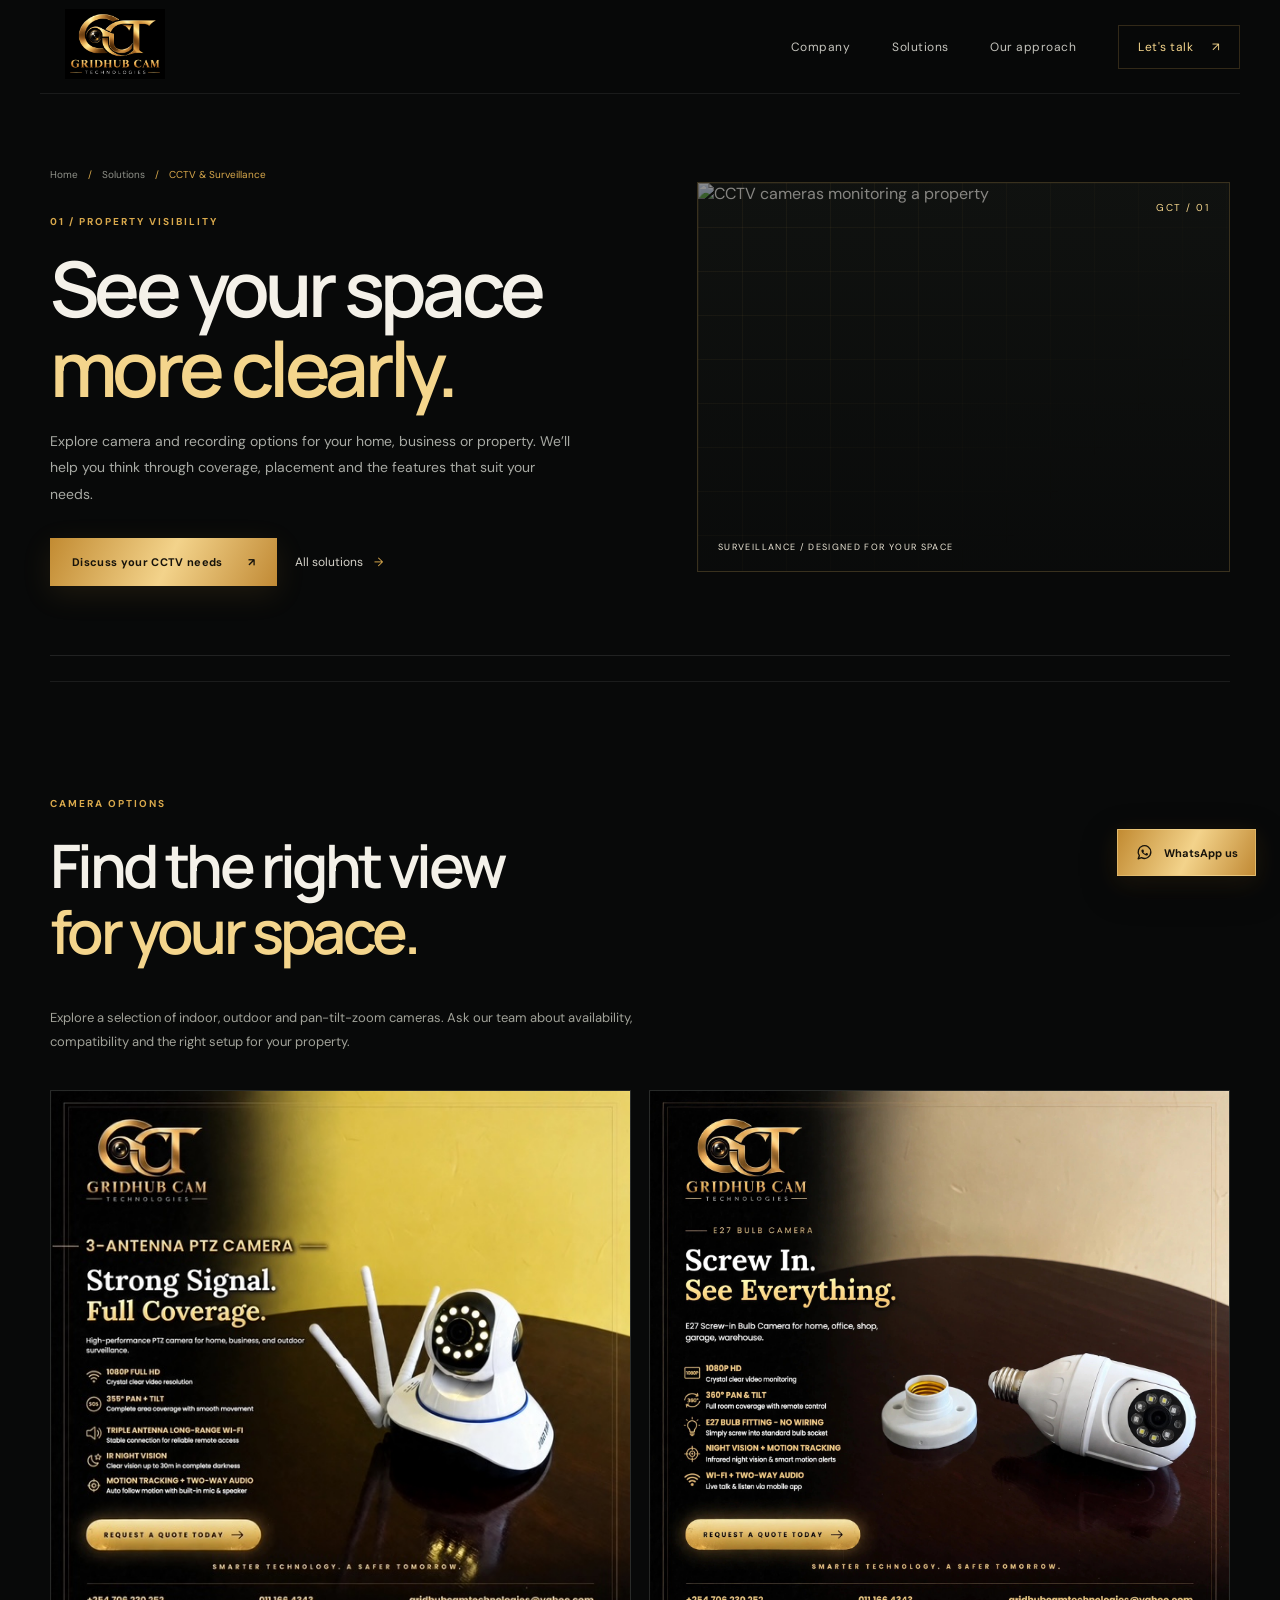
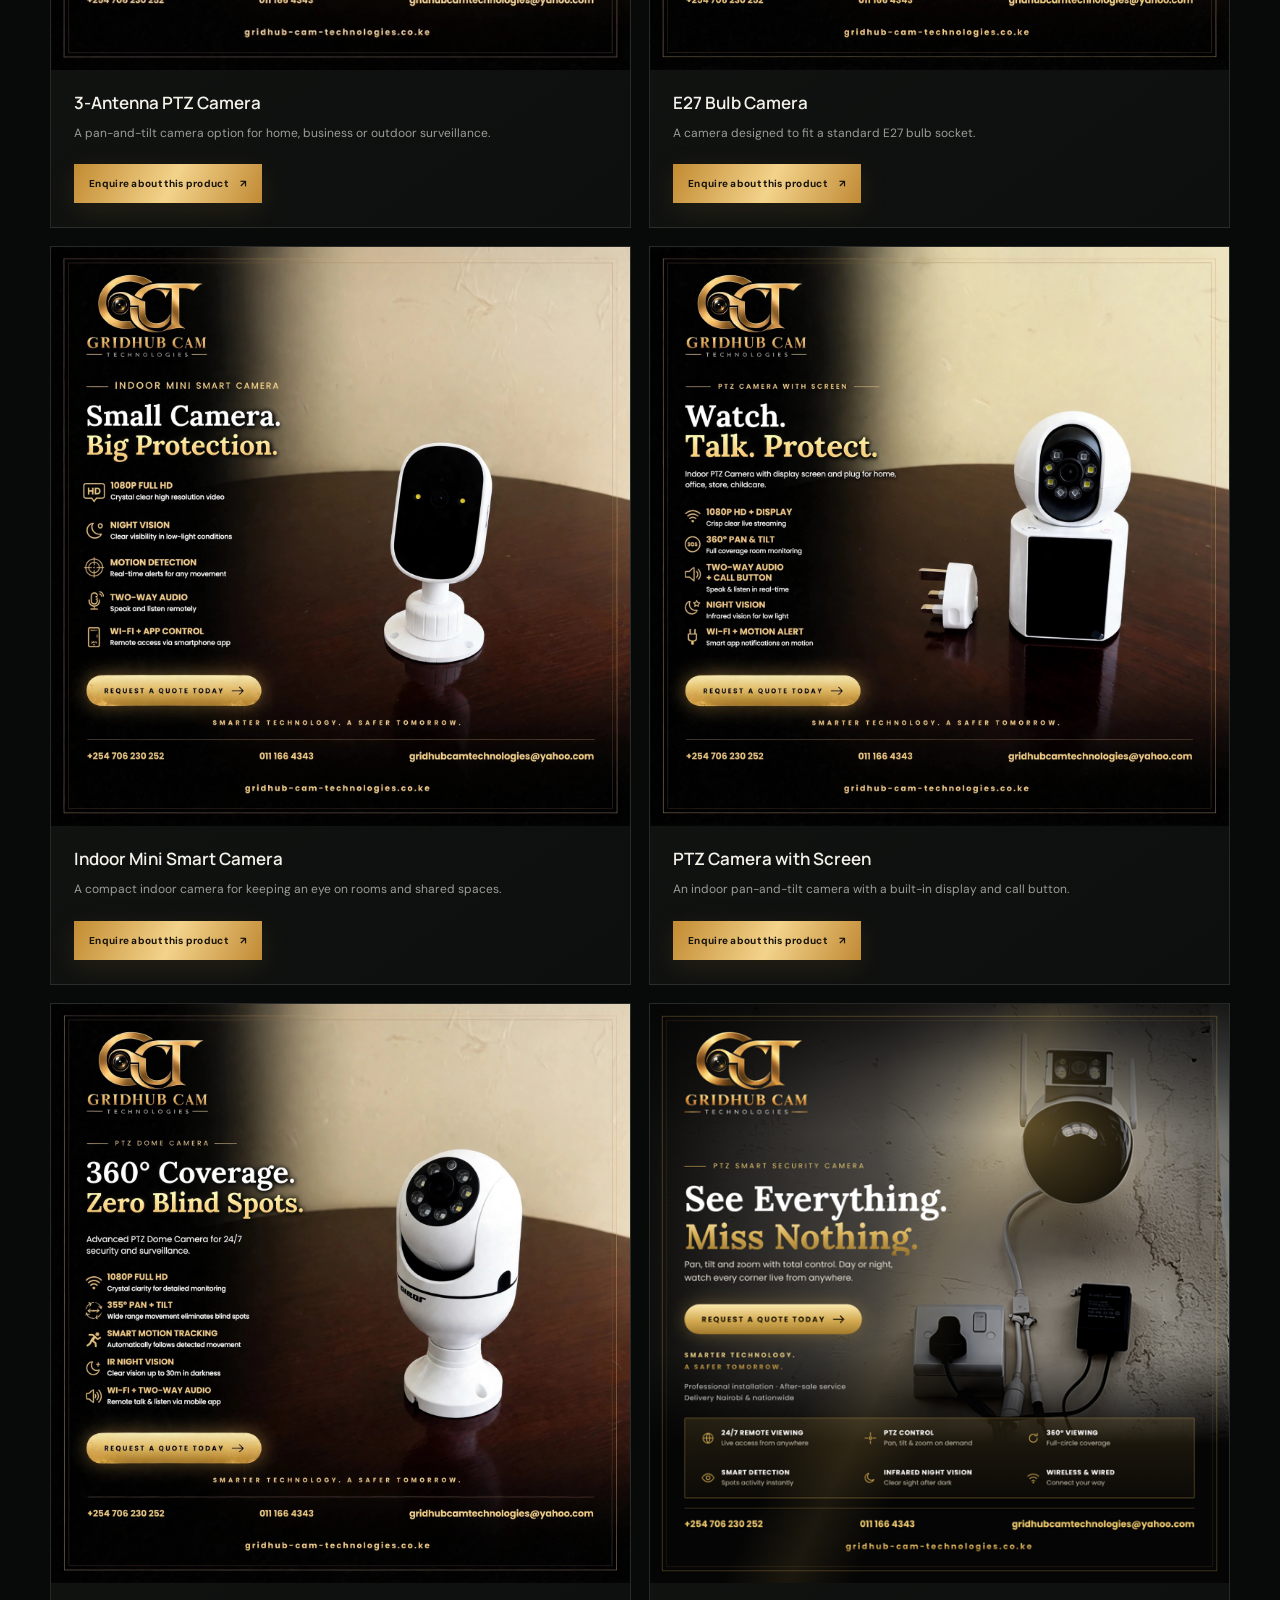
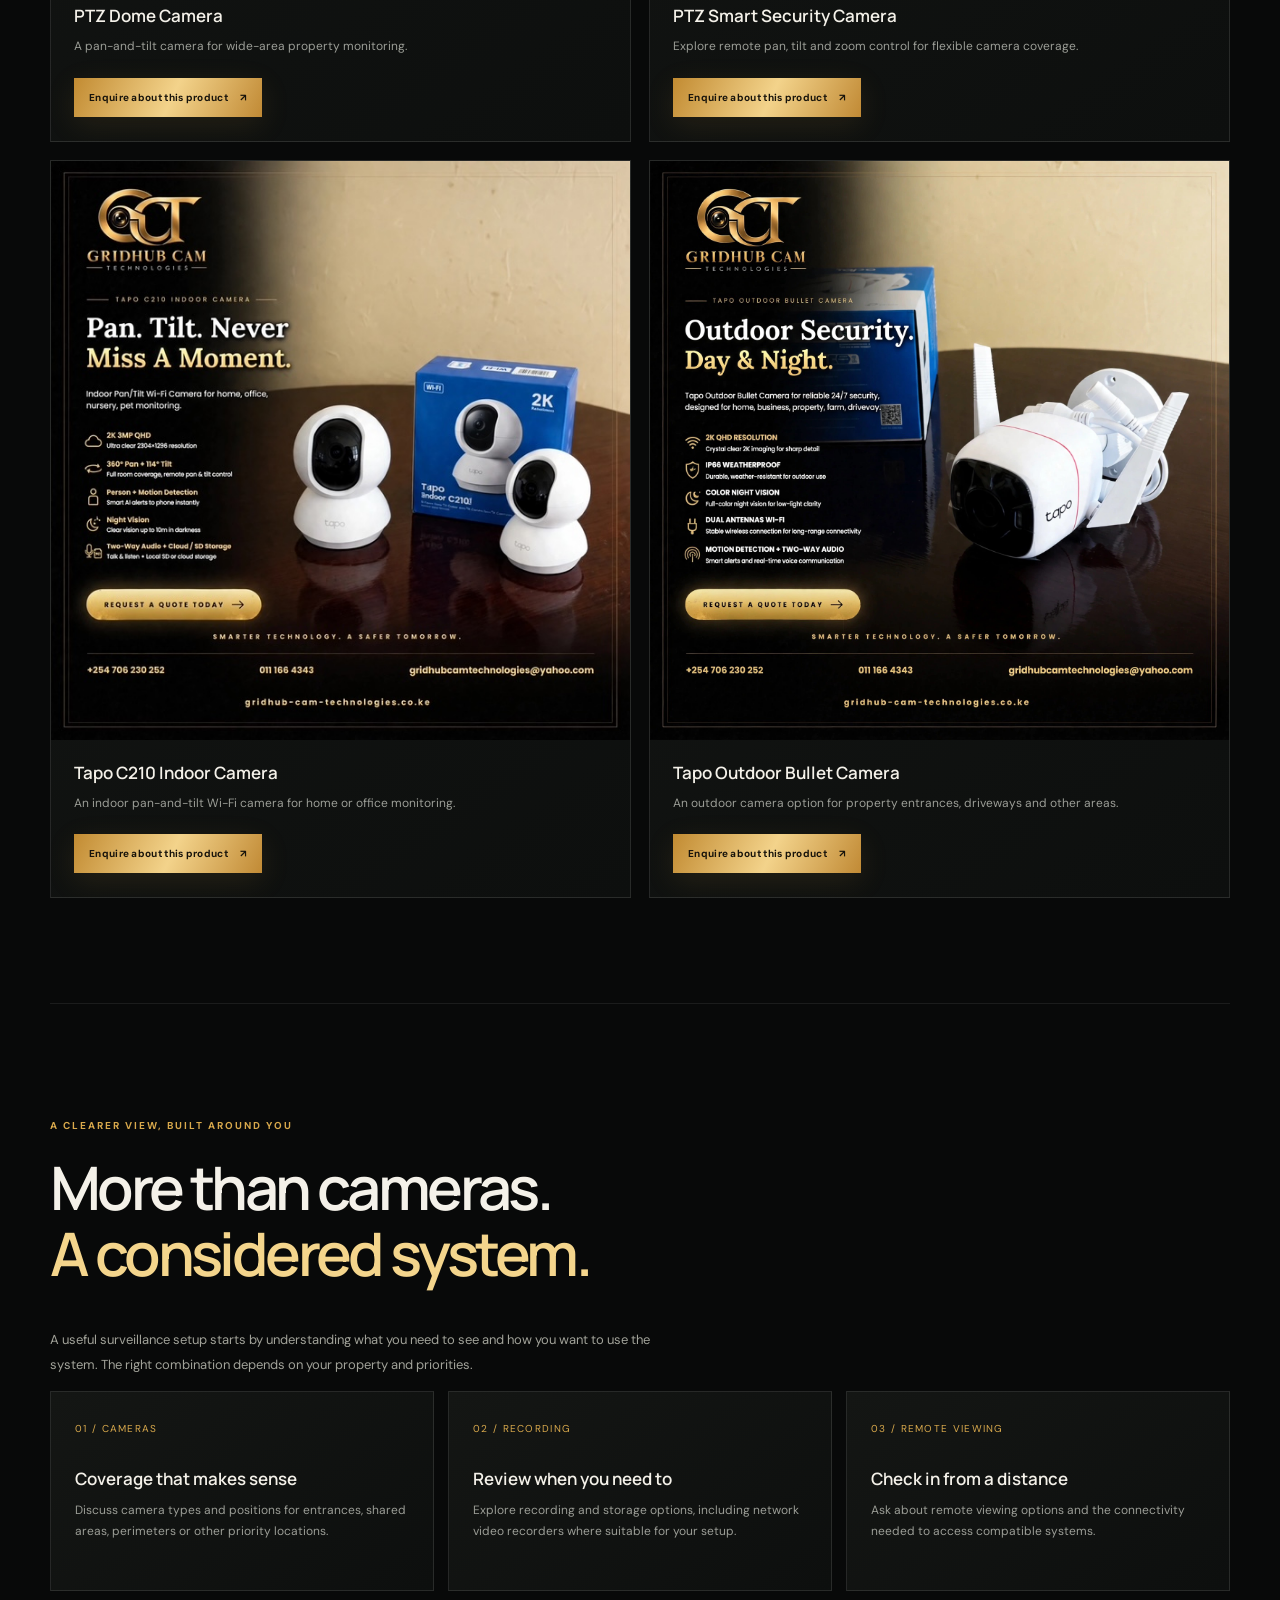
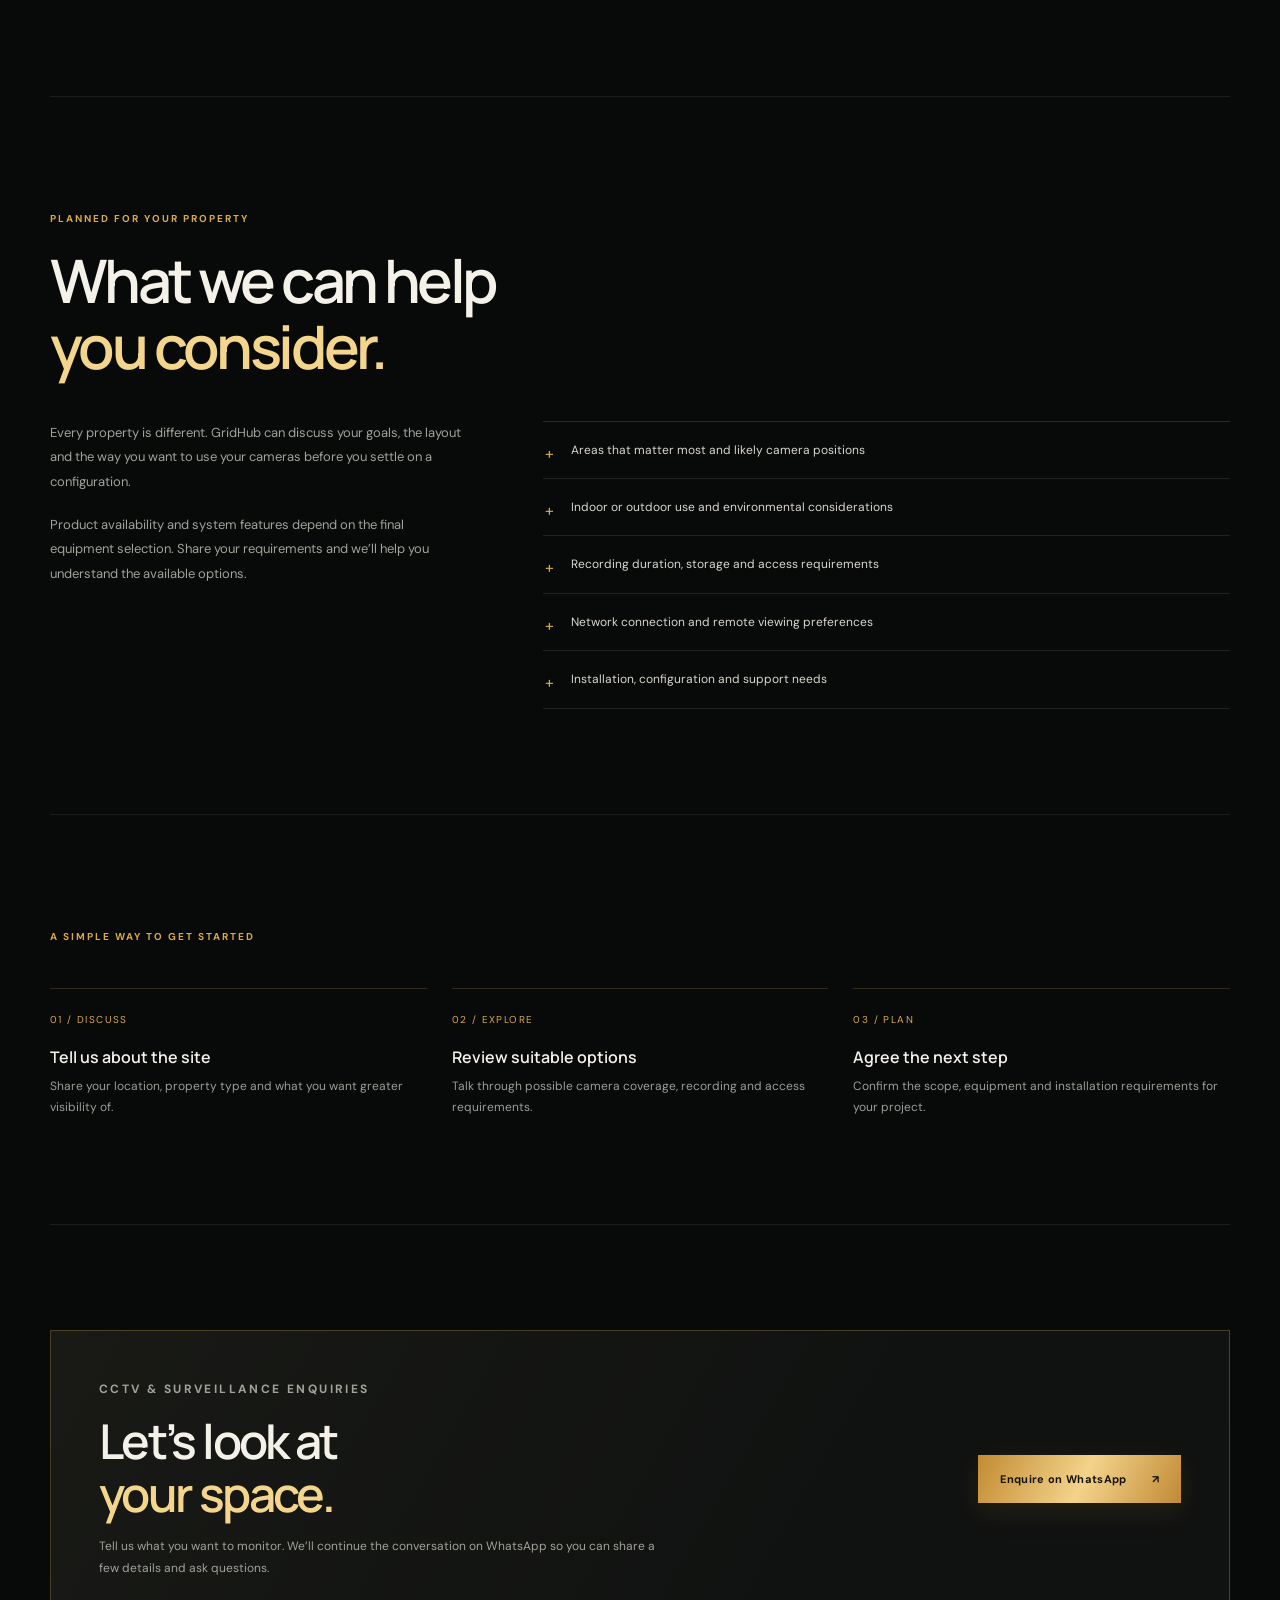
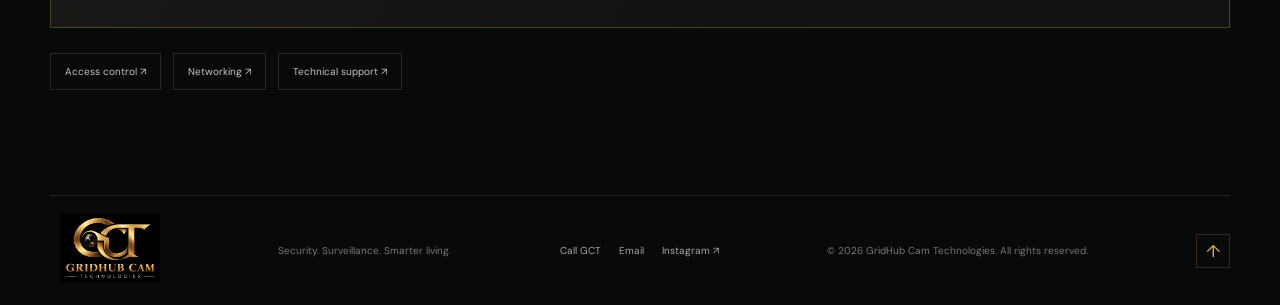
==== commit 2eceacf5: "added multiple product images" ====
--- a/products/cctv.html
+++ b/products/cctv.html
@@ -36,14 +36,20 @@
       </div>
       <div class="product-visual"><img src="https://images.unsplash.com/photo-1557597774-9d273605dfa9?auto=format&amp;fit=crop&amp;w=1200&amp;q=85" alt="CCTV cameras monitoring a property" fetchpriority="high"><div class="product-visual-grid"></div><span class="product-visual-index">GCT / 01</span><span class="product-visual-label">SURVEILLANCE / DESIGNED FOR YOUR SPACE</span></div>
     </section>
-    <section class="ptz-product-feature section-shell" aria-labelledby="ptz-heading">
-      <div class="ptz-product-copy">
-        <p class="product-kicker">NEW / SMART SURVEILLANCE</p>
-        <h2 id="ptz-heading">PTZ smart security camera</h2>
-        <p>Explore a pan, tilt and zoom camera for flexible coverage, remote viewing and day-and-night monitoring. Contact our team to discuss whether it suits your property.</p>
-        <a class="button button-gold" href="#contact">Ask about this camera <span>↗</span></a>
+    <section class="product-section section-shell" aria-labelledby="camera-options-heading">
+      <p class="product-kicker">CAMERA OPTIONS</p>
+      <div class="product-section-heading"><h2 id="camera-options-heading">Find the right view<br><em>for your space.</em></h2></div>
+      <p class="product-section-lead">Explore a selection of indoor, outdoor and pan-tilt-zoom cameras. Ask our team about availability, compatibility and the right setup for your property.</p>
+      <div class="product-catalog">
+        <article class="product-catalog-card"><img src="../assets/3-antenna%20ptz%20camera.jpg" alt="GridHub three-antenna PTZ camera" loading="lazy" decoding="async"><div><h3>3-Antenna PTZ Camera</h3><p>A pan-and-tilt camera option for home, business or outdoor surveillance.</p><a class="button button-gold" href="https://wa.me/254706230252?text=Hello%20GridHub%20Cam%20Technologies%2C%20I%27d%20like%20to%20enquire%20about%20the%203-Antenna%20PTZ%20Camera." target="_blank" rel="noopener">Enquire about this product <span>↗</span></a></div></article>
+        <article class="product-catalog-card"><img src="../assets/E27%20bulb%20camera.jpg" alt="GridHub E27 screw-in bulb camera" loading="lazy" decoding="async"><div><h3>E27 Bulb Camera</h3><p>A camera designed to fit a standard E27 bulb socket.</p><a class="button button-gold" href="https://wa.me/254706230252?text=Hello%20GridHub%20Cam%20Technologies%2C%20I%27d%20like%20to%20enquire%20about%20the%20E27%20Bulb%20Camera." target="_blank" rel="noopener">Enquire about this product <span>↗</span></a></div></article>
+        <article class="product-catalog-card"><img src="../assets/indoor%20mini%20smart%20camera.jpg" alt="GridHub indoor mini smart camera" loading="lazy" decoding="async"><div><h3>Indoor Mini Smart Camera</h3><p>A compact indoor camera for keeping an eye on rooms and shared spaces.</p><a class="button button-gold" href="https://wa.me/254706230252?text=Hello%20GridHub%20Cam%20Technologies%2C%20I%27d%20like%20to%20enquire%20about%20the%20Indoor%20Mini%20Smart%20Camera." target="_blank" rel="noopener">Enquire about this product <span>↗</span></a></div></article>
+        <article class="product-catalog-card"><img src="../assets/ptz%20camera%20with%20screen.jpg" alt="GridHub indoor PTZ camera with built-in display screen" loading="lazy" decoding="async"><div><h3>PTZ Camera with Screen</h3><p>An indoor pan-and-tilt camera with a built-in display and call button.</p><a class="button button-gold" href="https://wa.me/254706230252?text=Hello%20GridHub%20Cam%20Technologies%2C%20I%27d%20like%20to%20enquire%20about%20the%20PTZ%20Camera%20with%20Screen." target="_blank" rel="noopener">Enquire about this product <span>↗</span></a></div></article>
+        <article class="product-catalog-card"><img src="../assets/ptz%20dome%20camera.jpg" alt="GridHub PTZ dome security camera" loading="lazy" decoding="async"><div><h3>PTZ Dome Camera</h3><p>A pan-and-tilt camera for wide-area property monitoring.</p><a class="button button-gold" href="https://wa.me/254706230252?text=Hello%20GridHub%20Cam%20Technologies%2C%20I%27d%20like%20to%20enquire%20about%20the%20PTZ%20Dome%20Camera." target="_blank" rel="noopener">Enquire about this product <span>↗</span></a></div></article>
+        <article class="product-catalog-card"><img src="../assets/ptz%20smart%20security%20camera.PNG" alt="GridHub PTZ smart security camera" loading="lazy" decoding="async"><div><h3>PTZ Smart Security Camera</h3><p>Explore remote pan, tilt and zoom control for flexible camera coverage.</p><a class="button button-gold" href="https://wa.me/254706230252?text=Hello%20GridHub%20Cam%20Technologies%2C%20I%27d%20like%20to%20enquire%20about%20the%20PTZ%20Smart%20Security%20Camera." target="_blank" rel="noopener">Enquire about this product <span>↗</span></a></div></article>
+        <article class="product-catalog-card"><img src="../assets/tapo%20c210%20indoor%20camera.jpg" alt="GridHub Tapo C210 indoor camera" loading="lazy" decoding="async"><div><h3>Tapo C210 Indoor Camera</h3><p>An indoor pan-and-tilt Wi-Fi camera for home or office monitoring.</p><a class="button button-gold" href="https://wa.me/254706230252?text=Hello%20GridHub%20Cam%20Technologies%2C%20I%27d%20like%20to%20enquire%20about%20the%20Tapo%20C210%20Indoor%20Camera." target="_blank" rel="noopener">Enquire about this product <span>↗</span></a></div></article>
+        <article class="product-catalog-card"><img src="../assets/tapo%20outdoor%20bullet%20camera.jpg" alt="GridHub Tapo outdoor bullet camera" loading="lazy" decoding="async"><div><h3>Tapo Outdoor Bullet Camera</h3><p>An outdoor camera option for property entrances, driveways and other areas.</p><a class="button button-gold" href="https://wa.me/254706230252?text=Hello%20GridHub%20Cam%20Technologies%2C%20I%27d%20like%20to%20enquire%20about%20the%20Tapo%20Outdoor%20Bullet%20Camera." target="_blank" rel="noopener">Enquire about this product <span>↗</span></a></div></article>
       </div>
-      <img src="../assets/ptz%20smart%20security%20camera.PNG" alt="GridHub Cam Technologies PTZ smart security camera with pan, tilt and zoom control" loading="lazy" decoding="async">
     </section>
     <section class="product-section section-shell">
       <p class="product-kicker">A CLEARER VIEW, BUILT AROUND YOU</p>
--- a/products/products.css
+++ b/products/products.css
@@ -17,17 +17,17 @@
 .product-visual-label{position:absolute;z-index:1;left:20px;bottom:18px;color:#eee8d8;font-size:9px;letter-spacing:.15em}
 .product-visual-index{position:absolute;z-index:1;right:20px;top:18px;color:var(--gold2);font-size:10px;letter-spacing:.15em}
 .product-visual-grid{position:absolute;z-index:1;inset:0;background-image:linear-gradient(rgba(218,174,88,.07) 1px,transparent 1px),linear-gradient(90deg,rgba(218,174,88,.07) 1px,transparent 1px);background-size:44px 44px;mask-image:linear-gradient(135deg,#000,transparent 75%)}
-.ptz-product-feature{display:grid;grid-template-columns:1fr 1fr;align-items:center;gap:55px;padding:0 0 100px}
-.ptz-product-copy{max-width:500px}
-.ptz-product-copy h2{margin:18px 0;font:600 clamp(34px,4vw,50px)/1.12 Manrope,sans-serif;letter-spacing:-.06em}
-.ptz-product-copy>p:not(.product-kicker){max-width:470px;margin:0 0 26px;color:#a8aaa4;font-size:13px;line-height:1.9}
-.ptz-product-feature>img{display:block;width:100%;max-width:500px;justify-self:end;height:auto;border:1px solid rgba(218,174,88,.25);background:#080909}
-.dashcam-product-feature{display:grid;grid-template-columns:1fr 1fr;align-items:center;gap:55px;padding:0 0 100px}
-.dashcam-product-copy{max-width:500px}
-.dashcam-product-copy h2{margin:18px 0;font:600 clamp(34px,4vw,50px)/1.12 Manrope,sans-serif;letter-spacing:-.06em}
-.dashcam-product-copy h2 em{font-style:normal;color:var(--gold2)}
-.dashcam-product-copy>p:not(.product-kicker){max-width:470px;margin:0 0 26px;color:#a8aaa4;font-size:13px;line-height:1.9}
-.dashcam-product-feature>img{display:block;width:100%;max-width:500px;justify-self:end;height:auto;border:1px solid rgba(218,174,88,.25);background:#080909}
+.product-catalog{display:grid;grid-template-columns:repeat(2,minmax(0,1fr));gap:18px;margin-top:35px}
+.product-catalog-card{min-width:0;overflow:hidden;border:1px solid rgba(255,255,255,.1);background:linear-gradient(145deg,#141614,#0d0f0e)}
+.product-catalog-card>img{display:block;width:100%;aspect-ratio:1;object-fit:contain;background:#080909}
+.product-catalog-card>div{padding:21px 23px 24px}
+.product-catalog-card h3{margin:0 0 9px;font:600 17px Manrope,sans-serif}
+.product-catalog-card p{margin:0;color:#9b9d96;font-size:12px;line-height:1.8}
+.product-catalog-card .button{margin-top:20px;padding:13px 15px;gap:12px;font-size:10px}
+.product-catalog--two{max-width:850px}
+.product-catalog--pager .product-catalog-card{display:grid;grid-template-columns:1fr 1fr;align-items:center}
+.product-catalog--pager .product-catalog-card>div{padding:30px}
+.product-catalog--pager .product-catalog-card .button{margin-top:22px}
 .product-section{padding:105px 0;border-top:1px solid rgba(255,255,255,.08)}
 .product-section-heading{max-width:700px;margin:22px 0 42px}
 .product-section h2{margin:0;font-size:clamp(38px,4.7vw,60px);line-height:1.1}
@@ -56,5 +56,5 @@
 .product-related a{padding:11px 14px;border:1px solid rgba(255,255,255,.12);color:#c6c4bb;font-size:10px}
 .product-related a:hover{border-color:var(--gold);color:var(--gold2)}
 .product-footer{min-height:110px}
-@media(max-width:900px){.product-hero{grid-template-columns:1fr .8fr;gap:30px}.ptz-product-feature,.dashcam-product-feature{gap:30px}.product-detail-layout{gap:40px}.product-contact{padding:36px}}
-@media(max-width:650px){.product-hero{display:flex;flex-direction:column;align-items:stretch;gap:30px;padding-top:38px;padding-bottom:75px;min-height:auto}.product-breadcrumb{margin-bottom:26px}.product-hero h1{font-size:clamp(44px,12vw,62px)}.product-lead{font-size:13px}.product-visual{min-height:280px}.ptz-product-feature,.dashcam-product-feature{grid-template-columns:1fr;gap:26px;padding-bottom:75px}.ptz-product-feature>img,.dashcam-product-feature>img{justify-self:start;width:min(100%,440px)}.product-section{padding:75px 0}.product-section-heading{margin:18px 0 30px}.product-feature-grid,.product-process{grid-template-columns:1fr}.product-feature{min-height:0;padding:22px}.product-feature h3{margin:20px 0 8px}.product-detail-layout{grid-template-columns:1fr;gap:20px}.product-contact{grid-template-columns:1fr;padding:28px 22px}.product-contact .button{width:100%;justify-content:space-between}.product-related{gap:8px}}
+@media(max-width:900px){.product-hero{grid-template-columns:1fr .8fr;gap:30px}.product-detail-layout{gap:40px}.product-contact{padding:36px}}
+@media(max-width:650px){.product-hero{display:flex;flex-direction:column;align-items:stretch;gap:30px;padding-top:38px;padding-bottom:75px;min-height:auto}.product-breadcrumb{margin-bottom:26px}.product-hero h1{font-size:clamp(44px,12vw,62px)}.product-lead{font-size:13px}.product-visual{min-height:280px}.product-section{padding:75px 0}.product-section-heading{margin:18px 0 30px}.product-feature-grid,.product-process,.product-catalog{grid-template-columns:1fr}.product-catalog--pager .product-catalog-card{grid-template-columns:1fr}.product-catalog--pager .product-catalog-card>div{padding:22px}.product-feature{min-height:0;padding:22px}.product-feature h3{margin:20px 0 8px}.product-detail-layout{grid-template-columns:1fr;gap:20px}.product-contact{grid-template-columns:1fr;padding:28px 22px}.product-contact .button{width:100%;justify-content:space-between}.product-related{gap:8px}}
